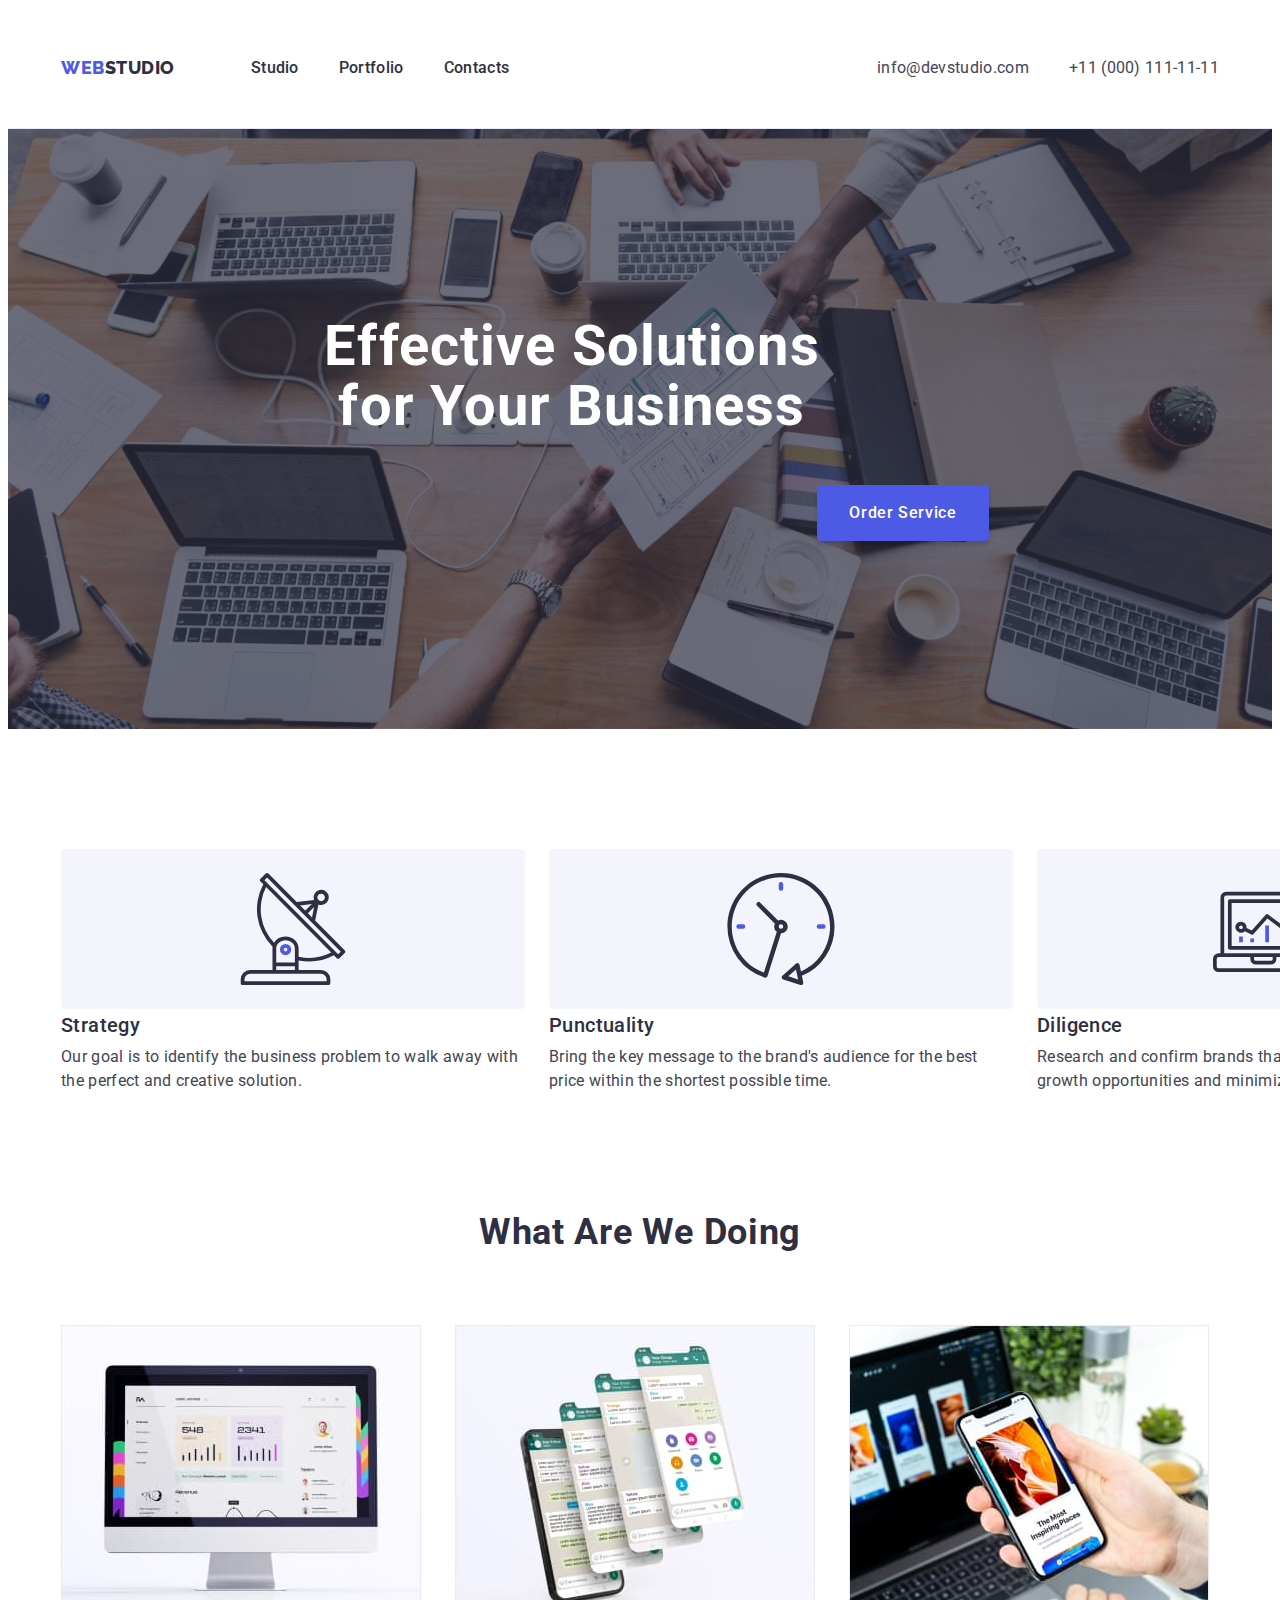
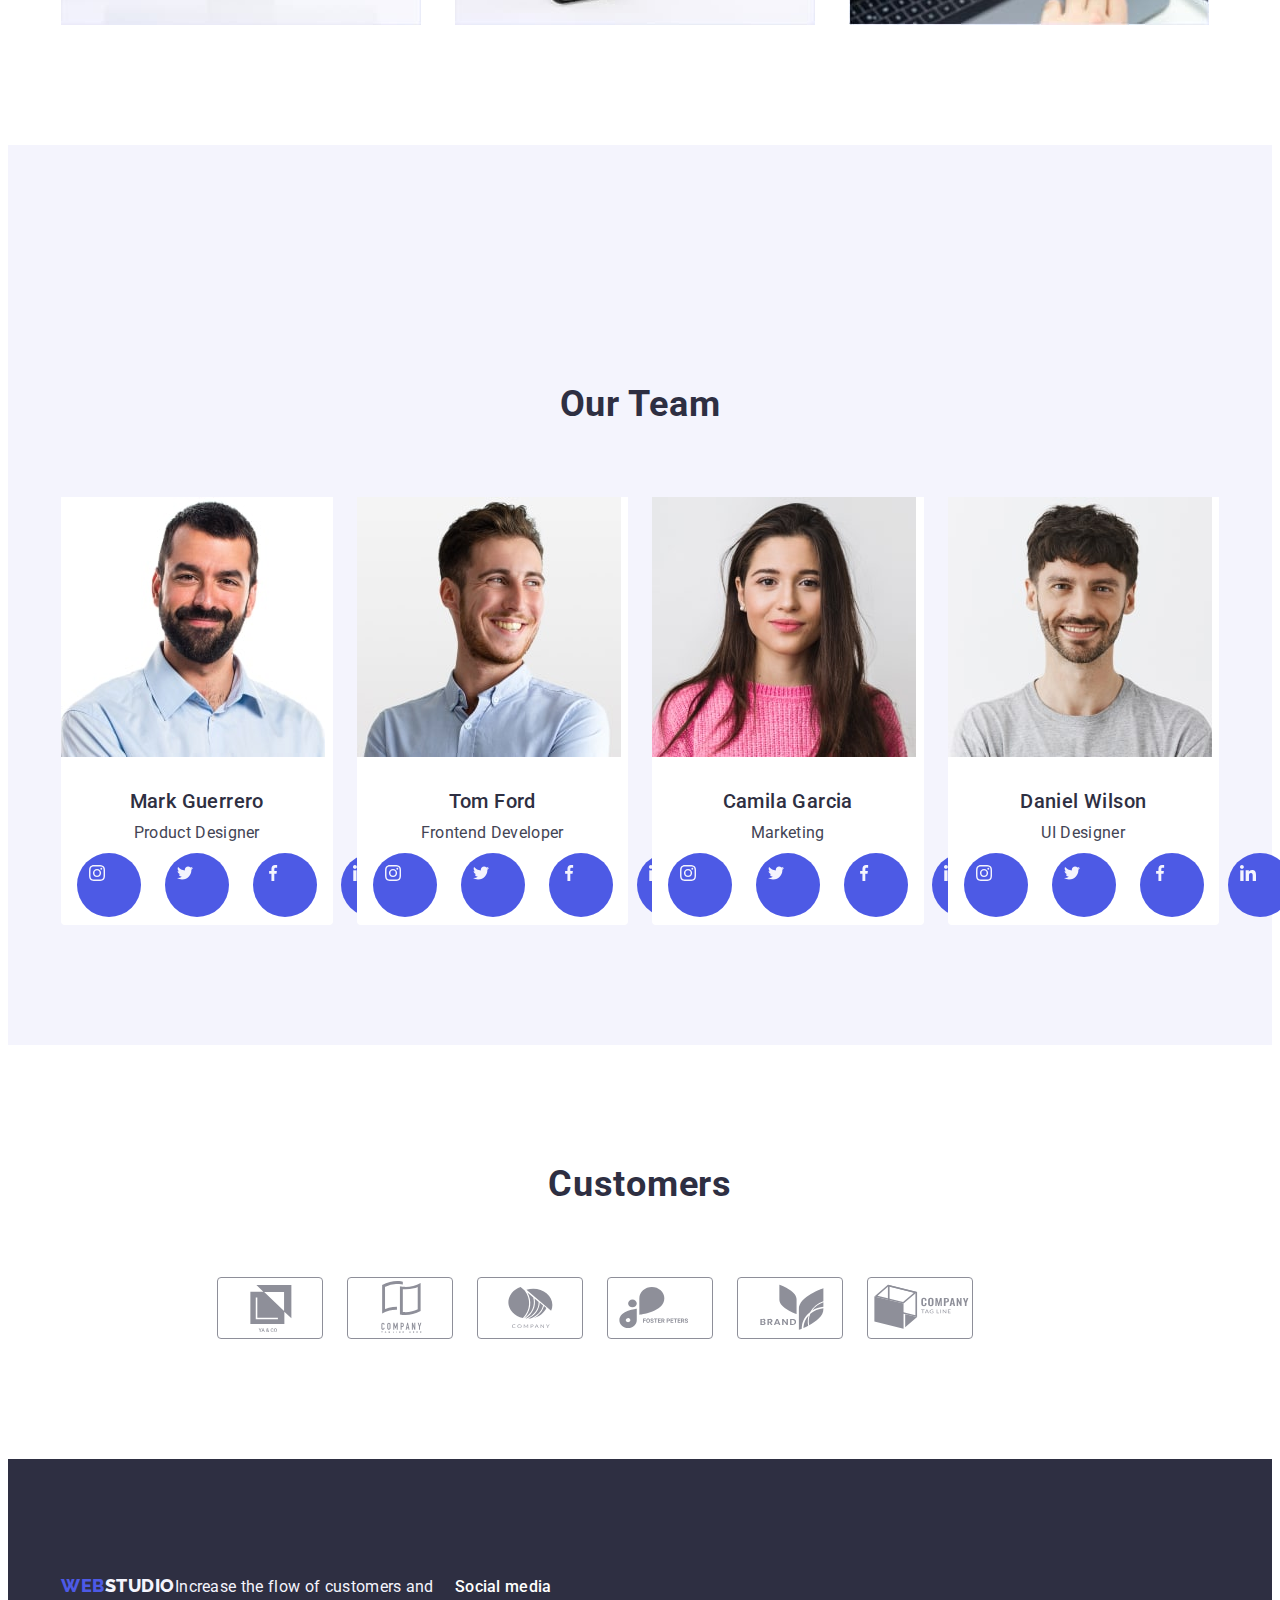
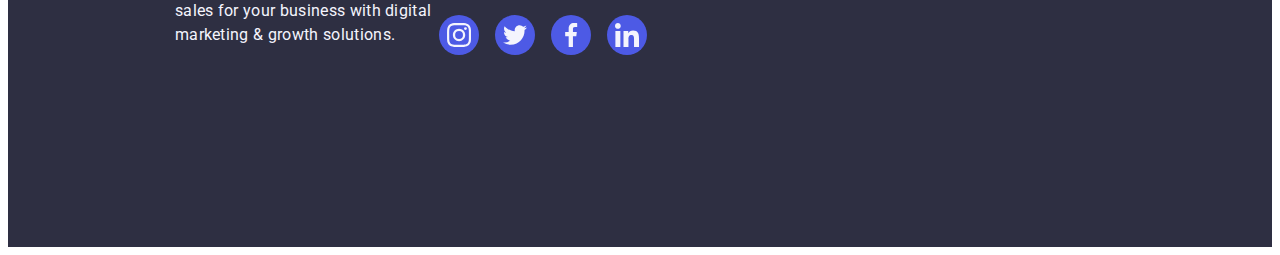
==== index.html @ 71f8f91d "hw4" ====
<!DOCTYPE html>
<html lang="en">
  <head>
    <meta charset="UTF-8" />
    <meta http-equiv="X-UA-Compatible" content="IE=edge" />
    <meta name="viewport" content="width=device-width, initial-scale=1.0" />
    <link rel="preconnect" href="https://fonts.googleapis.com" />
    <link rel="preconnect" href="https://fonts.gstatic.com" crossorigin />
    <link
      href="https://fonts.googleapis.com/css2?family=Raleway:wght@800&family=Roboto:wght@400;500;700;900&display=swap"
      rel="stylesheet"
    />
    <title>WebStudio</title>
    <link
      rel="stylesheet"
      href="https://cdnjs.cloudflare.com/ajax/libs/modern-normalize/2.0.0/modern-normalize.min.css"
      integrity="sha512-4xo8blKMVCiXpTaLzQSLSw3KFOVPWhm/TRtuPVc4WG6kUgjH6J03IBuG7JZPkcWMxJ5huwaBpOpnwYElP/m6wg=="
      crossorigin="anonymous"
      referrerpolicy="no-referrer"
    />
    <link rel="stylesheet" href="./css/styles.css" />
  </head>

  <body>
    <header class="header">
      <div class="container header-container">
        <nav class="header-navigation">
          <a class="header-logo span link" href="./index.html"
            >Web<span>Studio</span>
          </a>
          <ul class="header-menu list">
            <li class="header-menu-item">
              <a class="header-menu link" href="./index.html">Studio</a>
            </li>
            <li class="header-menu-item">
              <a class="header-menu link" href="./portfolio.html">Portfolio</a>
            </li>
            <li class="header-menu-item">
              <a class="header-menu link" href="">Contacts</a>
            </li>
          </ul>
        </nav>
        <address class="address">
          <ul class="address-menu list">
            <li class="address-item">
              <a class="address-link link" href="mailto:info@devstudio.com"
                >info@devstudio.com</a
              >
            </li>
            <li class="address-item">
              <a class="address-link link" href="tel:+110001111111">
                +11 (000) 111-11-11</a
              >
            </li>
          </ul>
        </address>
      </div>
    </header>

    <main>
      <section class="hero">
        <div class="container hero-container">
          <h1 class="hero-title">Effective Solutions for Your Business</h1>
          <button class="hero-button" type="button">Order Service</button>
        </div>
      </section>

      <!--About us-->

      <section class="features">
        <div class="container">
          <h2 class="visually-hidden">About us</h2>
          <ul class="features-menu list">
            <li class="features-item">
              <div>
                <svg class="features-icon" width="64" height="64">
                  <use href="./images/icons-svg.svg#icon-antenna-1"></use>
                </svg>
              </div>
              <h3 class="features-subtitle">Strategy</h3>
              <p class="features-item-text">
                Our goal is to identify the business problem to walk away with
                the perfect and creative solution.
              </p>
            </li>
            <li class="features-item">
              <div>
                <svg class="features-icon" width="64" height="64">
                  <use href="./images/icons-svg.svg#icon-clock-1"></use>
                </svg>
              </div>
              <h3 class="features-subtitle">Punctuality</h3>
              <p class="features-item-text">
                Bring the key message to the brand's audience for the best price
                within the shortest possible time.
              </p>
            </li>
            <li class="features-item">
              <div>
                <svg class="features-icon" width="64" height="64">
                  <use href="./images/icons-svg.svg#icon-diagram-1"></use>
                </svg>
              </div>
              <h3 class="features-subtitle">Diligence</h3>
              <p class="features-item-text">
                Research and confirm brands that present the strongest digital
                growth opportunities and minimize risk.
              </p>
            </li>
            <li class="features-item">
              <div>
                <svg class="features-icon" width="64" height="64">
                  <use href="./images/icons-svg.svg#icon-astronaut-1"></use>
                </svg>
              </div>
              <h3 class="features-subtitle">Technologies</h3>
              <p class="features-item-text">
                Design practice focused on digital experiences. We bring forth a
                deep passion for problem-solving.
              </p>
            </li>
          </ul>
        </div>
      </section>

      <!--What are we doing-->

      <section class="work">
        <div class="container">
          <h2 class="work-subtitle">What are we doing</h2>

          <ul class="work-menu list">
            <li class="work-item">
              <img
                src="./images/box1.jpg"
                alt="display"
                width="360"
                height="300"
              />
            </li>
            <li class="work-item">
              <img
                src="./images/img2.jpg"
                alt="phonescreen"
                width="360"
                height="300"
              />
            </li>
            <li class="work-item">
              <img
                src="./images/img3.jpg"
                alt="display-and-phonescreen"
                width="360"
                height="300"
              />
            </li>
          </ul>
        </div>
      </section>

      <!--Our team-->

      <section class="team">
        <div class="container">
          <h2 class="team-subtitle">Our Team</h2>
          <ul class="team-menu list">
            <li class="team-item">
              <img
                src="./images/img-min.jpg"
                alt="Mark Guerrero"
                width="264"
                height="260"
              />
              <div class="name-position">
                <h3 class="team-member">Mark Guerrero</h3>
                <p class="team-member-position">Product Designer</p>
                <div class="team-icon">
                  <ul class="member-icon-list list">
                    <li class="member-icon-item">
                      <a
                        class="member-icon-link"
                        href=""
                        target="_blank"
                        rel="no-referrer noopener"
                      >
                        <svg class="member-icon" width="16" height="16">
                          <use
                            href="./images/icons-svg.svg#icon-instagram-2"
                          ></use>
                        </svg>
                      </a>
                    </li>
                    <li class="member-icon-item">
                      <a
                        class="member-icon-link"
                        href=""
                        target="_blank"
                        rel="no-referrer noopener"
                      >
                        <svg class="member-icon" width="16" height="16">
                          <use
                            href="./images/icons-svg.svg#icon-twitter-1"
                          ></use>
                        </svg>
                      </a>
                    </li>
                    <li class="member-icon-item">
                      <a
                        class="member-icon-link"
                        href=""
                        target="_blank"
                        rel="no-referrer noopener"
                      >
                        <svg class="member-icon" width="16" height="16">
                          <use
                            href="./images/icons-svg.svg#icon-facebook-1"
                          ></use>
                        </svg>
                      </a>
                    </li>
                    <li class="member-icon-item">
                      <a
                        class="member-icon-link"
                        href=""
                        target="_blank"
                        rel="no-referrer noopener"
                      >
                        <svg class="member-icon" width="16" height="16">
                          <use
                            href="./images/icons-svg.svg#icon-linkedin-1"
                          ></use>
                        </svg>
                      </a>
                    </li>
                  </ul>
                </div>
              </div>
            </li>
            <li class="team-item">
              <img
                src="./images/img4-min.jpg"
                alt="Tom Ford"
                width="264"
                height="260"
              />
              <div class="name-position">
                <h3 class="team-member">Tom Ford</h3>
                <p class="team-member-position">Frontend Developer</p>
                <div class="team-icon">
                  <ul class="member-icon-list list">
                    <li class="member-icon-item">
                      <a
                        class="member-icon-link"
                        href=""
                        target="_blank"
                        rel="no-referrer noopener"
                      >
                        <svg class="member-icon" width="16" height="16">
                          <use
                            href="./images/icons-svg.svg#icon-instagram-2"
                          ></use>
                        </svg>
                      </a>
                    </li>
                    <li class="member-icon-item">
                      <a
                        class="member-icon-link"
                        href=""
                        target="_blank"
                        rel="no-referrer noopener"
                      >
                        <svg class="member-icon" width="16" height="16">
                          <use
                            href="./images/icons-svg.svg#icon-twitter-1"
                          ></use>
                        </svg>
                      </a>
                    </li>
                    <li class="member-icon-item">
                      <a
                        class="member-icon-link"
                        href=""
                        target="_blank"
                        rel="no-referrer noopener"
                      >
                        <svg class="member-icon" width="16" height="16">
                          <use
                            href="./images/icons-svg.svg#icon-facebook-1"
                          ></use>
                        </svg>
                      </a>
                    </li>
                    <li class="member-icon-item">
                      <a
                        class="member-icon-link"
                        href=""
                        target="_blank"
                        rel="no-referrer noopener"
                      >
                        <svg class="member-icon" width="16" height="16">
                          <use
                            href="./images/icons-svg.svg#icon-linkedin-1"
                          ></use>
                        </svg>
                      </a>
                    </li>
                  </ul>
                </div>
              </div>
            </li>
            <li class="team-item">
              <img
                src="./images/img5-min.jpg"
                alt="Camila Garcia"
                width="264"
                height="260"
              />
              <div class="name-position">
                <h3 class="team-member">Camila Garcia</h3>
                <p class="team-member-position">Marketing</p>
                <div class="team-icon">
                  <ul class="member-icon-list list">
                    <li class="member-icon-item">
                      <a
                        class="member-icon-link"
                        href=""
                        target="_blank"
                        rel="no-referrer noopener"
                      >
                        <svg class="member-icon" width="16" height="16">
                          <use
                            href="./images/icons-svg.svg#icon-instagram-2"
                          ></use>
                        </svg>
                      </a>
                    </li>
                    <li class="member-icon-item">
                      <a
                        class="member-icon-link"
                        href=""
                        target="_blank"
                        rel="no-referrer noopener"
                      >
                        <svg class="member-icon" width="16" height="16">
                          <use
                            href="./images/icons-svg.svg#icon-twitter-1"
                          ></use>
                        </svg>
                      </a>
                    </li>
                    <li class="member-icon-item">
                      <a
                        class="member-icon-link"
                        href=""
                        target="_blank"
                        rel="no-referrer noopener"
                      >
                        <svg class="member-icon" width="16" height="16">
                          <use
                            href="./images/icons-svg.svg#icon-facebook-1"
                          ></use>
                        </svg>
                      </a>
                    </li>
                    <li class="member-icon-item">
                      <a
                        class="member-icon-link"
                        href=""
                        target="_blank"
                        rel="no-referrer noopener"
                      >
                        <svg class="member-icon" width="16" height="16">
                          <use
                            href="./images/icons-svg.svg#icon-linkedin-1"
                          ></use>
                        </svg>
                      </a>
                    </li>
                  </ul>
                </div>
              </div>
            </li>
            <li class="team-item">
              <img
                src="./images/img6-min.jpg"
                alt="Daniel Wilson"
                width="264"
                height="260"
              />
              <div class="name-position">
                <h3 class="team-member">Daniel Wilson</h3>
                <p class="team-member-position">UI Designer</p>
                <div class="team-icon">
                  <ul class="member-icon-list list">
                    <li class="member-icon-item">
                      <a
                        class="member-icon-link"
                        href=""
                        target="_blank"
                        rel="no-referrer noopener"
                      >
                        <svg class="member-icon" width="16" height="16">
                          <use
                            href="./images/icons-svg.svg#icon-instagram-2"
                          ></use>
                        </svg>
                      </a>
                    </li>
                    <li class="member-icon-item">
                      <a
                        class="member-icon-link"
                        href=""
                        target="_blank"
                        rel="no-referrer noopener"
                      >
                        <svg class="member-icon" width="16" height="16">
                          <use
                            href="./images/icons-svg.svg#icon-twitter-1"
                          ></use>
                        </svg>
                      </a>
                    </li>
                    <li class="member-icon-item">
                      <a
                        class="member-icon-link"
                        href=""
                        target="_blank"
                        rel="no-referrer noopener"
                      >
                        <svg class="member-icon" width="16" height="16">
                          <use
                            href="./images/icons-svg.svg#icon-facebook-1"
                          ></use>
                        </svg>
                      </a>
                    </li>
                    <li class="member-icon-item">
                      <a
                        class="member-icon-link"
                        href=""
                        target="_blank"
                        rel="no-referrer noopener"
                      >
                        <svg class="member-icon" width="16" height="16">
                          <use
                            href="./images/icons-svg.svg#icon-linkedin-1"
                          ></use>
                        </svg>
                      </a>
                    </li>
                  </ul>
                </div>
              </div>
            </li>
          </ul>
        </div>
      </section>
      <section class="customers">
        <div class="container">
          <h2 class="customers-title">Customers</h2>
          <ul class="customers-list list">
            <li class="customers-item">
              <svg class="customers-icon" width="104" height="56">
                <use href="./images/icons-svg.svg#icon-Logo"></use>
              </svg>
            </li>
            <li class="customers-item">
              <svg class="customers-icon" width="104" height="56">
                <use href="./images/icons-svg.svg#icon-Logo-company"></use>
              </svg>
            </li>
            <li class="customers-item">
              <svg class="customers-icon" width="104" height="56">
                <use href="./images/icons-svg.svg#icon-Logo-company3"></use>
              </svg>
            </li>
            <li class="customers-item">
              <svg class="customers-icon" width="104" height="56">
                <use href="./images/icons-svg.svg#icon-Logo-company4"></use>
              </svg>
            </li>
            <li class="customers-item">
              <svg class="customers-icon" width="104" height="56">
                <use href="./images/icons-svg.svg#icon-Logo-company5"></use>
              </svg>
            </li>
            <li class="customers-item">
              <svg class="customers-icon" width="104" height="56">
                <use href="./images/icons-svg.svg#icon-Logo-company6"></use>
              </svg>
            </li>
          </ul>
        </div>
      </section>
    </main>

    <!--Footer-->

    <footer class="footer">
      <div class="container footer-container">
        <a class="footer-logo span link" href="./index.html"
          >Web<span class="span">Studio</span></a
        >
        <p class="footer-text">
          Increase the flow of customers and sales for your business with
          digital marketing & growth solutions.
        </p>
        <div class="footer-social">
          <p class="social-text">Social media</p>
          <ul class="footer-social-list list">
            <li class="footer-social-item">
              <a
                class="footer-social-link"
                href=""
                target="_blank"
                rel="no-referrer noopener"
              >
                <svg class="footer-soc-icon" width="24" height="24">
                  <use href="./images/icons-svg.svg#icon-instagram-2"></use>
                </svg>
              </a>
            </li>
            <li class="footer-social-item">
              <a
                class="footer-social-link"
                href=""
                target="_blank"
                rel="no-referrer noopener"
              >
                <svg class="footer-soc-icon" width="24" height="24">
                  <use href="./images/icons-svg.svg#icon-twitter-1"></use>
                </svg>
              </a>
            </li>
            <li class="footer-social-item">
              <a
                class="footer-social-link"
                href=""
                target="_blank"
                rel="no-referrer noopener"
              >
                <svg class="footer-soc-icon" width="24" height="24">
                  <use href="./images/icons-svg.svg#icon-facebook-1"></use>
                </svg>
              </a>
            </li>
            <li class="footer-social-item">
              <a
                class="footer-social-link"
                href=""
                target="_blank"
                rel="no-referrer noopener"
              >
                <svg class="footer-soc-icon" width="24" height="24">
                  <use href="./images/icons-svg.svg#icon-linkedin-1"></use>
                </svg>
              </a>
            </li>
          </ul>
        </div>
      </div>
    </footer>
  </body>
</html>
---- css/styles.css ----
:root{
    --title-color: #2E2F42;
    --main-color: #FFFFFF;
    --logo-color:   #4d5ae5;
    --text-color: #434455;
}

body{
    font-family: 'Roboto', sans-serif;
    color: #434455;
    background-color: #FFFFFF;
}

p, h1,h2,h3,h4,h5,h6{
    margin-top: 0;
    margin-bottom: 0;
}

ul{
     margin-top: 0;
    margin-bottom: 0;
    padding-left: 0;
}

img{
    display: block;
    max-width: 100% ;
    height: auto;
}

.list{
    list-style-type: none;
   
}

.link{
    text-decoration: none;
    
}

.visually-hidden {
    position: absolute;
    width: 1px;
    height: 1px;
    margin: -1px;
    border: 0;
    padding: 0;
    white-space: nowrap;
    clip-path: inset(100%);
    clip: rect(0 0 0 0);
    overflow: hidden;
}

.container{
    width: 100%;
    max-width: 1158px;
    padding-left: 15px;
    padding-right: 15px;
    margin: 0 auto;
}

/*------HEADER-------*/

.header{
    
    border-bottom: 1px solid #e7e9fc;
    
}



.header-navigation{
    display: flex;
    align-items: center;
    
   
}

.header-logo {

    font-family: 'Raleway', sans-serif;
    font-weight: 800;
    font-size: 18px;
    line-height: 1.17;
    letter-spacing: 0.03em;
    color: var(--logo-color);
    text-transform: uppercase;
    margin-right: 76px;

    
}

.header-logo span {
     
    color: #2E2F42;
}

.header-container{
    display: flex;
    align-items: center;
    justify-content: space-between;
  
}
    

.header-menu{
    display: flex;
    font-weight: 500;
    font-size: 16px;
    line-height: 1.5;
    letter-spacing: 0.02em;
    color: #2E2F42;
    text-decoration: none;
    padding-top: 24px;
    padding-bottom: 24px;
    gap:40px;
    transition: color 250ms cubic-bezier(0.4, 0, 0.2, 1);
    
    
    
}

.header-menu:hover,
.header-menu:focus{
    color: #404BBF;
}

.address{
    font-style: normal;
    display: flex;
    flex-shrink: 0;
   
    
}

.address-menu {
   display: flex;
   gap:40px;
  transition: color 250ms cubic-bezier(0.4, 0, 0.2, 1);
   
 
}

.address-link{
  
    font-size: 16px;
    line-height: 1.5;
    letter-spacing: 0.02em;
    color: #434455;
}
    

.address-link:hover,
.address-link:focus{

    color: #404BBF
}

/**------HERO------*/

.hero{
   
    padding:188px 0px;
    background-image: linear-gradient(to bottom, rgba(46, 47, 66, 0.7)100%,
    rgba(46, 47, 66, 0.7)100%),
    url(../images/people-office\ 1.jpg);
    background-repeat: no-repeat;
    background-position: center;
    background-size: cover;
    background-color: #2E2F42;

    
}

.hero-container{
    display: flex;
    flex-direction: column;
    padding: 0 316px;
    
    
}
    
.hero-title{
    font-weight: 700;
    font-size: 56px;
    line-height: 1.07;
    letter-spacing: 0.02em;
    color: #FFFFFF;
    text-align: center;
    max-width: 496px;
    padding-bottom: 48px;
}


.hero-button{
    
    font-family: inherit;
    font-weight: 500;
    font-size: 16px;
    line-height: 1.5;
    letter-spacing: 0.04em;
    color: #FFFFFF;
    background-color: #4D5AE5;
    cursor: pointer;
    min-width: 169px;
    height: 56px;
    border-radius: 4px;
    border: none;
    box-shadow: 0px 4px 4px rgba(0, 0, 0, 0.15);
    padding: 16px 32px;
    margin: auto;
    transition: color 250ms cubic-bezier(0.4, 0, 0.2, 1);
}

.hero-button:hover,
.hero-button:focus{
    background-color: #404BBF;
}

/*?------About us------*/

.features{
    padding: 120px 0;
}

.features-menu{
    display:flex;
    gap: 24px;
}

.features-subtitle {
    font-weight: 500;
    font-size: 20px;
    line-height: 1.2;
    letter-spacing: 0.02em;
    color: #2E2F42;
    margin-bottom: 8px;
}

.features-item{
    width: calc(( 100% - ( 24px * 3 ) / 4 ));
    gap: 24px;
}

.features-item-text {
    
    font-size: 16px;
    line-height: 1.5;
    letter-spacing: 0.02em;
    color: #434455;
}

.features-icon{
    background: #F4F4FD;
    border-radius: 4px;
    width: 264px;
    height: 112px;
    padding: 24px 100px;
}

/*-------What are we doing---------*/


.work{
    padding-top: 0;
    padding-bottom: 120px;
}
.work-subtitle{
    font-weight: 700;
    font-size: 36px;
    line-height: 1.11;
    letter-spacing: 0.02em;
    text-transform: capitalize;
    text-align: center;
    color: var(--title-color);
    margin-bottom: 72px;
}
.work-menu{
    display: flex;
    gap: 24px;
    
}
.work-item{
    width: calc((100% - 48px / 3));
  
}

/*?-------Team-------*/

.team{

    background-color: #F4F4FD;
    padding: 120px 0;
  
}

.team-menu{

   display: flex;
    gap: 24px;
    border-radius: 0px 0px 4px 4px;
}

.team-item{

    background-color: #FFFFFF;
    width: calc((100% - 72px ) / 4 );
    gap: 24px;
    border-radius: 0px 0px 4px 4px;
    
}

.team-subtitle{

    font-weight: 700;
    font-size: 36px;
    line-height: 1.11;
    letter-spacing: 0.02em;
    text-transform: capitalize;
    text-align: center;
    color: var(--title-color);
    padding-top: 120px;
    margin-bottom: 72px;
     
}

.team-member{

    font-weight: 500;
    font-size: 20px;
    line-height: 1.2;
    letter-spacing: 0.02em;
    color: #2E2F42;
    text-align: center;
    margin-bottom: 8px;
    
}

.team-member-position{

    font-size: 16px;
    line-height: 1.5;
    letter-spacing: 0.02em;
    color: #434455;
    text-align: center;
   
}

.name-position{
    padding: 32px 16px;
}


.member-icon-list{
    display: flex;
    flex-direction: row;
    width: 232px;
    height: 40px;
    gap:24px;
    margin-top:8px;
    
}
.member-icon-link{
    display: flex;
   width: 40px;
    height: 40px;
    background-color: #4D5AE5;
    border-radius: 50%;
    gap:24px;
    padding:12px;
}

.member-icon-link:hover{
     fill: #404BBF;
}
   
.customers-title{
    font-weight: 700;
    font-size: 36px;
    line-height: 1.11;
    text-align: center;
    letter-spacing: 0.02em;
    text-transform: capitalize;
    color: var(--title-color);
    text-align: center;
    margin-top:120px;
    margin-bottom: 72px;
    
}
.customers-list{
    display: flex;
    width: calc(100% - (24px*5)/6);
    gap: 24px;
    padding: 0 156px;
    margin-bottom: 120px;
}

.customers-item{
    border: 1px solid #8E8F99;
    border-radius: 4px;
}


/*-------Footer-------*/

.footer {

    background-color: #2E2F42;
    padding: 100px 0;
}
.footer-container{
    display: flex;
    align-items: baseline; 
}
.footer-logo{
    
    display: inline-block;
    margin-bottom: 16px;
    font-family: 'Raleway', sans-serif;
    font-weight: 800;
    font-size: 18px;
    line-height: 1.17;
    letter-spacing: 0.03em;
    color: var(--logo-color);
    text-transform: uppercase;
       
}

.footer-logo span{
    color: #F4F4FD;
}

.footer-text{
    
    font-size: 16px;
    line-height: 1.5;
    letter-spacing: 0.02em;
    color: #F4F4FD;
    padding-bottom: 100px;
    width: 264px;
}


.social-text{
    
    font-weight: 500;
    font-size: 16px;
    line-height: 1.5;
    letter-spacing: 0.02em;
    color: #FFFFFF;
    padding: 16px;
  
}

.footer-social-list{
    display: flex;
    flex-direction: row;
    gap: 16px;
}

.footer-social-link{
    display: flex;
    width: 40px;
    height: 40px;
    background-color: #4D5AE5;
    border-radius: 50%;
    align-items: center;
   justify-content: center;
}



/*---------------PORTFOLIO---------------*/

.projects{
    padding-top: 96px;
    padding-bottom: 120px;
}

.button-container {
    list-style-type: none;
    display: flex;
    gap: 24px;
    justify-content: center;
    margin-bottom: 72px;

}


.button-item{
    font-family: 'Roboto',sans-serif;
    font-weight: 500;
    font-size: 16px;
    line-height: 1.5;
    letter-spacing: 0.04em;
    color: #4D5AE5;
    background: #F4F4FD;
    cursor: pointer;
    border-radius: 4px;
    border: 1px solid #E7E9FC;
    padding: 12px 24px;
}

.button-item:hover,
.button-item:focus{
    color: #FFFFFF;
    background-color: #404BBF;
    border: 1px solid transparent;
}

.cards{
    display: flex;
    flex-wrap: wrap;
    align-content: center;
    gap: 48px 24px;
    
        
}
.cards-content{
    padding: 32px 16px;
    border: 1px solid #e7e9fc;
    border-top: none;
    
}


.cards-title{
    padding-top: 32px; 
    padding-left: 16px;
    margin-bottom: 8px;
    font-weight: 500;
    font-size: 20px;
    line-height: 1.2;
    letter-spacing: 0.02em;
    color: var(--title-color)
    
       
}

.cards-text{
    font-size: 16px;
    line-height: 1.5;
    letter-spacing: 0.02em;
    color: var(--text-color);
    padding-left: 16px;
    padding-bottom: 32px;
    
}

.cards-item{
    text-decoration: none;
    width: calc(100% - (24px * 2) / 3)
    
}
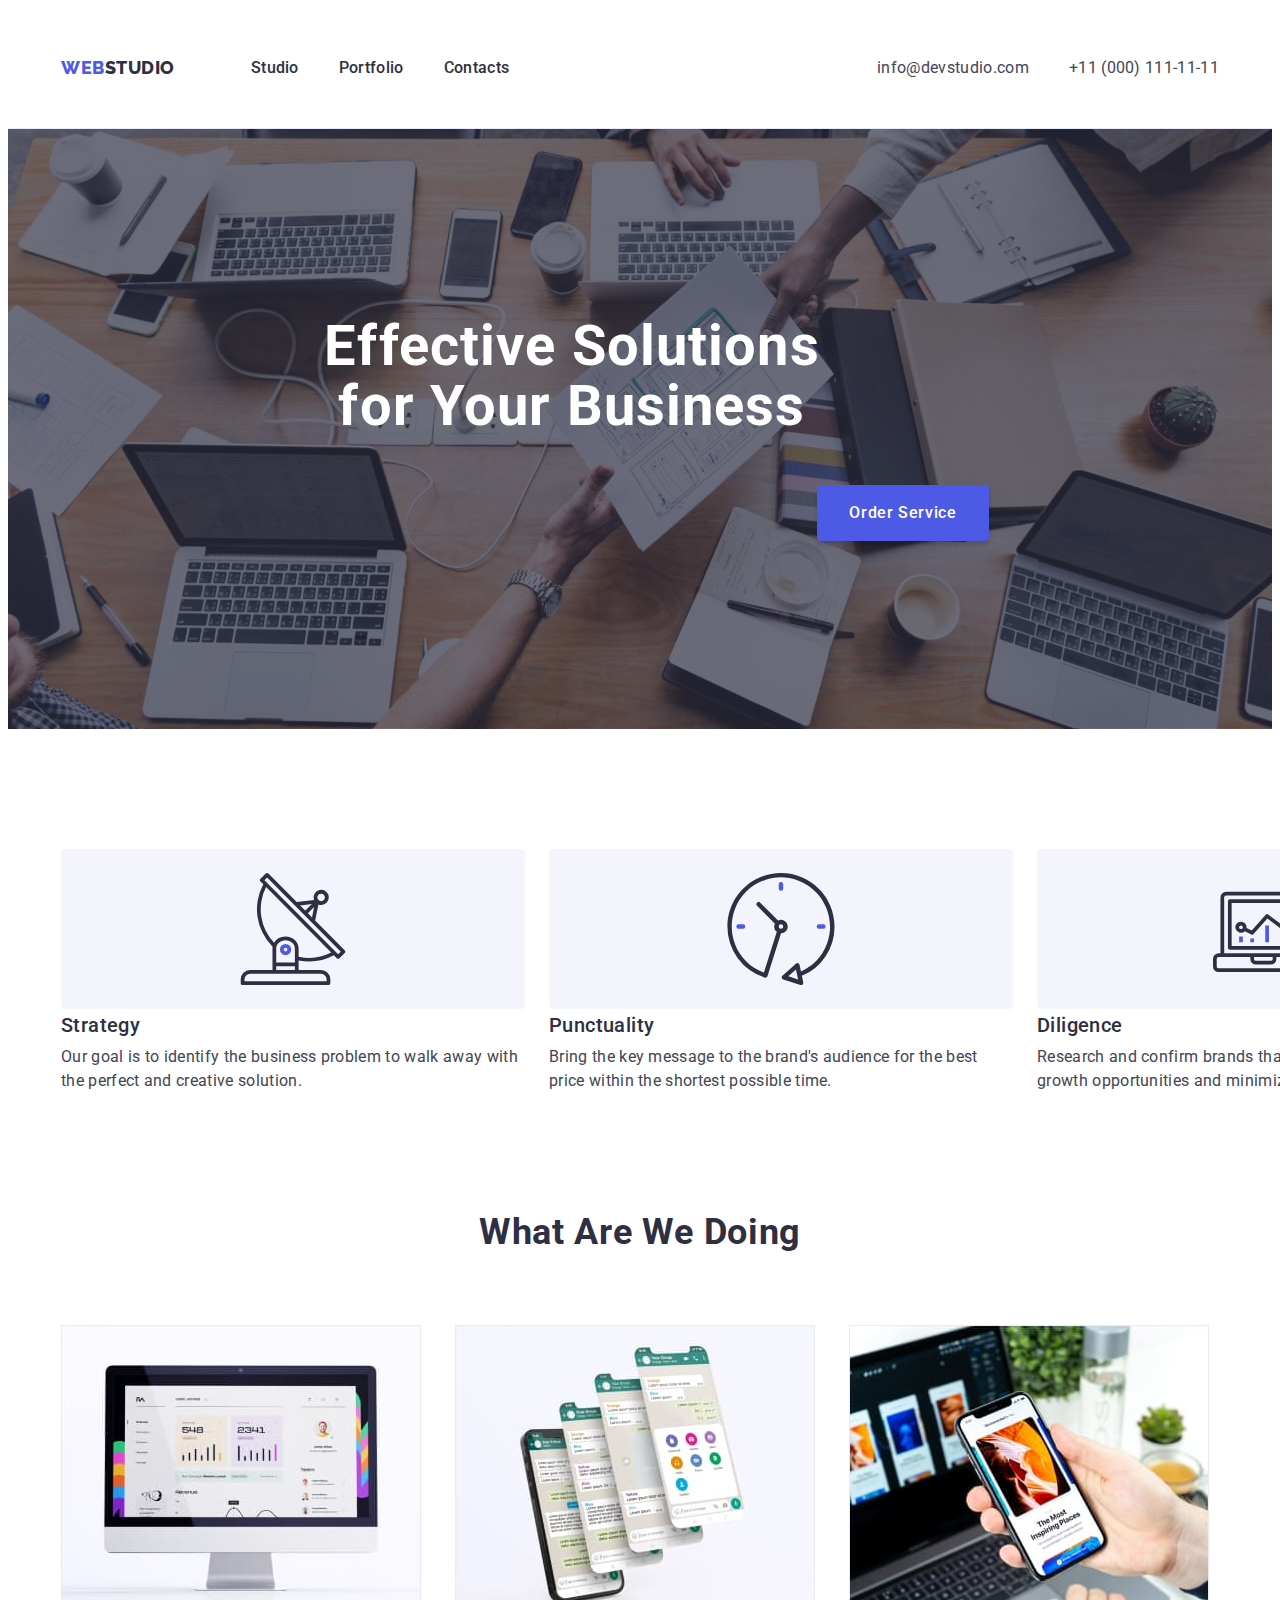
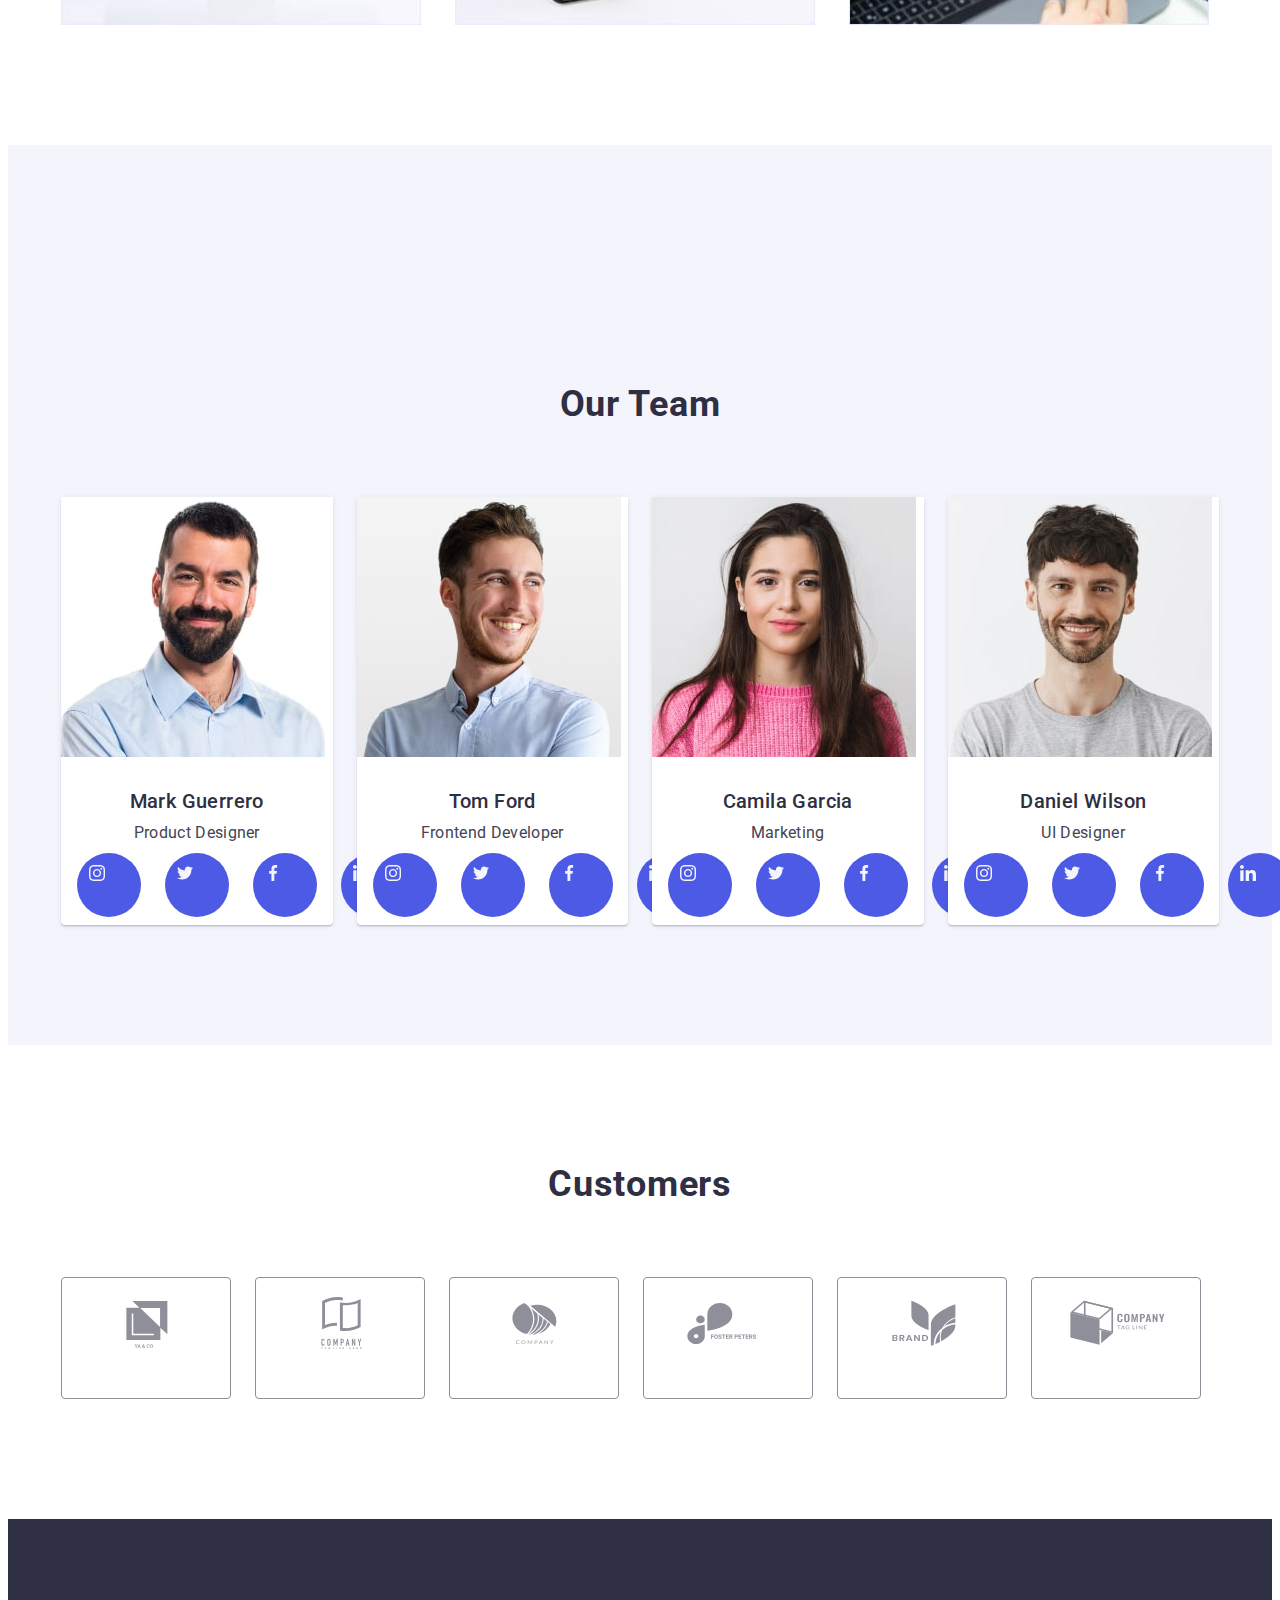
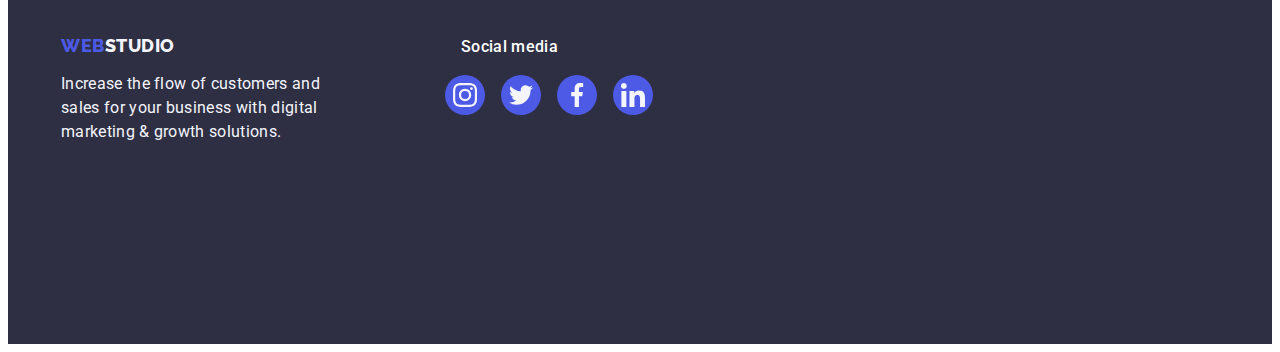
==== commit 064dffcb: "hw4" ====
--- a/index.html
+++ b/index.html
@@ -460,9 +460,16 @@
           <h2 class="customers-title">Customers</h2>
           <ul class="customers-list list">
             <li class="customers-item">
-              <svg class="customers-icon" width="104" height="56">
-                <use href="./images/icons-svg.svg#icon-Logo"></use>
-              </svg>
+              <a
+                class="customers-link"
+                href=""
+                target="_blank"
+                rel="no-referrer noopener"
+              >
+                <svg class="customers-icon" width="104" height="56">
+                  <use href="./images/icons-svg.svg#icon-Logo"></use>
+                </svg>
+              </a>
             </li>
             <li class="customers-item">
               <svg class="customers-icon" width="104" height="56">
@@ -498,13 +505,15 @@
 
     <footer class="footer">
       <div class="container footer-container">
-        <a class="footer-logo span link" href="./index.html"
-          >Web<span class="span">Studio</span></a
-        >
-        <p class="footer-text">
-          Increase the flow of customers and sales for your business with
-          digital marketing & growth solutions.
-        </p>
+        <div class="footer-logo-text">
+          <a class="footer-logo span link" href="./index.html"
+            >Web<span class="span">Studio</span></a
+          >
+          <p class="footer-text">
+            Increase the flow of customers and sales for your business with
+            digital marketing & growth solutions.
+          </p>
+        </div>
         <div class="footer-social">
           <p class="social-text">Social media</p>
           <ul class="footer-social-list list">
--- a/css/styles.css
+++ b/css/styles.css
@@ -307,6 +307,7 @@
     width: calc((100% - 72px ) / 4 );
     gap: 24px;
     border-radius: 0px 0px 4px 4px;
+    box-shadow: 0px 1px 6px rgba(46, 47, 66, 0.08), 0px 1px 1px rgba(46, 47, 66, 0.16), 0px 2px 1px rgba(46, 47, 66, 0.08);
     
 }
 
@@ -370,8 +371,9 @@
     padding:12px;
 }
 
-.member-icon-link:hover{
-     fill: #404BBF;
+.member-icon-link:hover,
+.member-icon-link:focus{
+     color: #404BBF;
 }
    
 .customers-title{
@@ -391,13 +393,17 @@
     display: flex;
     width: calc(100% - (24px*5)/6);
     gap: 24px;
-    padding: 0 156px;
-    margin-bottom: 120px;
+    padding-bottom: 120px;
+    
 }
 
 .customers-item{
     border: 1px solid #8E8F99;
     border-radius: 4px;
+    width: calc(100% - (24px * 5) / 6);
+    height: 88px;
+    padding: 16px 32px;
+ 
 }
 
 
@@ -430,6 +436,9 @@
     color: #F4F4FD;
 }
 
+.footer-logo-text{
+    margin-right: 120px;
+}
 .footer-text{
     
     font-size: 16px;
@@ -465,7 +474,14 @@
     background-color: #4D5AE5;
     border-radius: 50%;
     align-items: center;
-   justify-content: center;
+    justify-content: center;
+    transition: color 250ms cubic-bezier(0.4, 0, 0.2, 1);
+
+}
+
+.footer-social-link:hover,
+.footer-social-link:focus{
+   background-color:#31ddaa;
 }
 
 
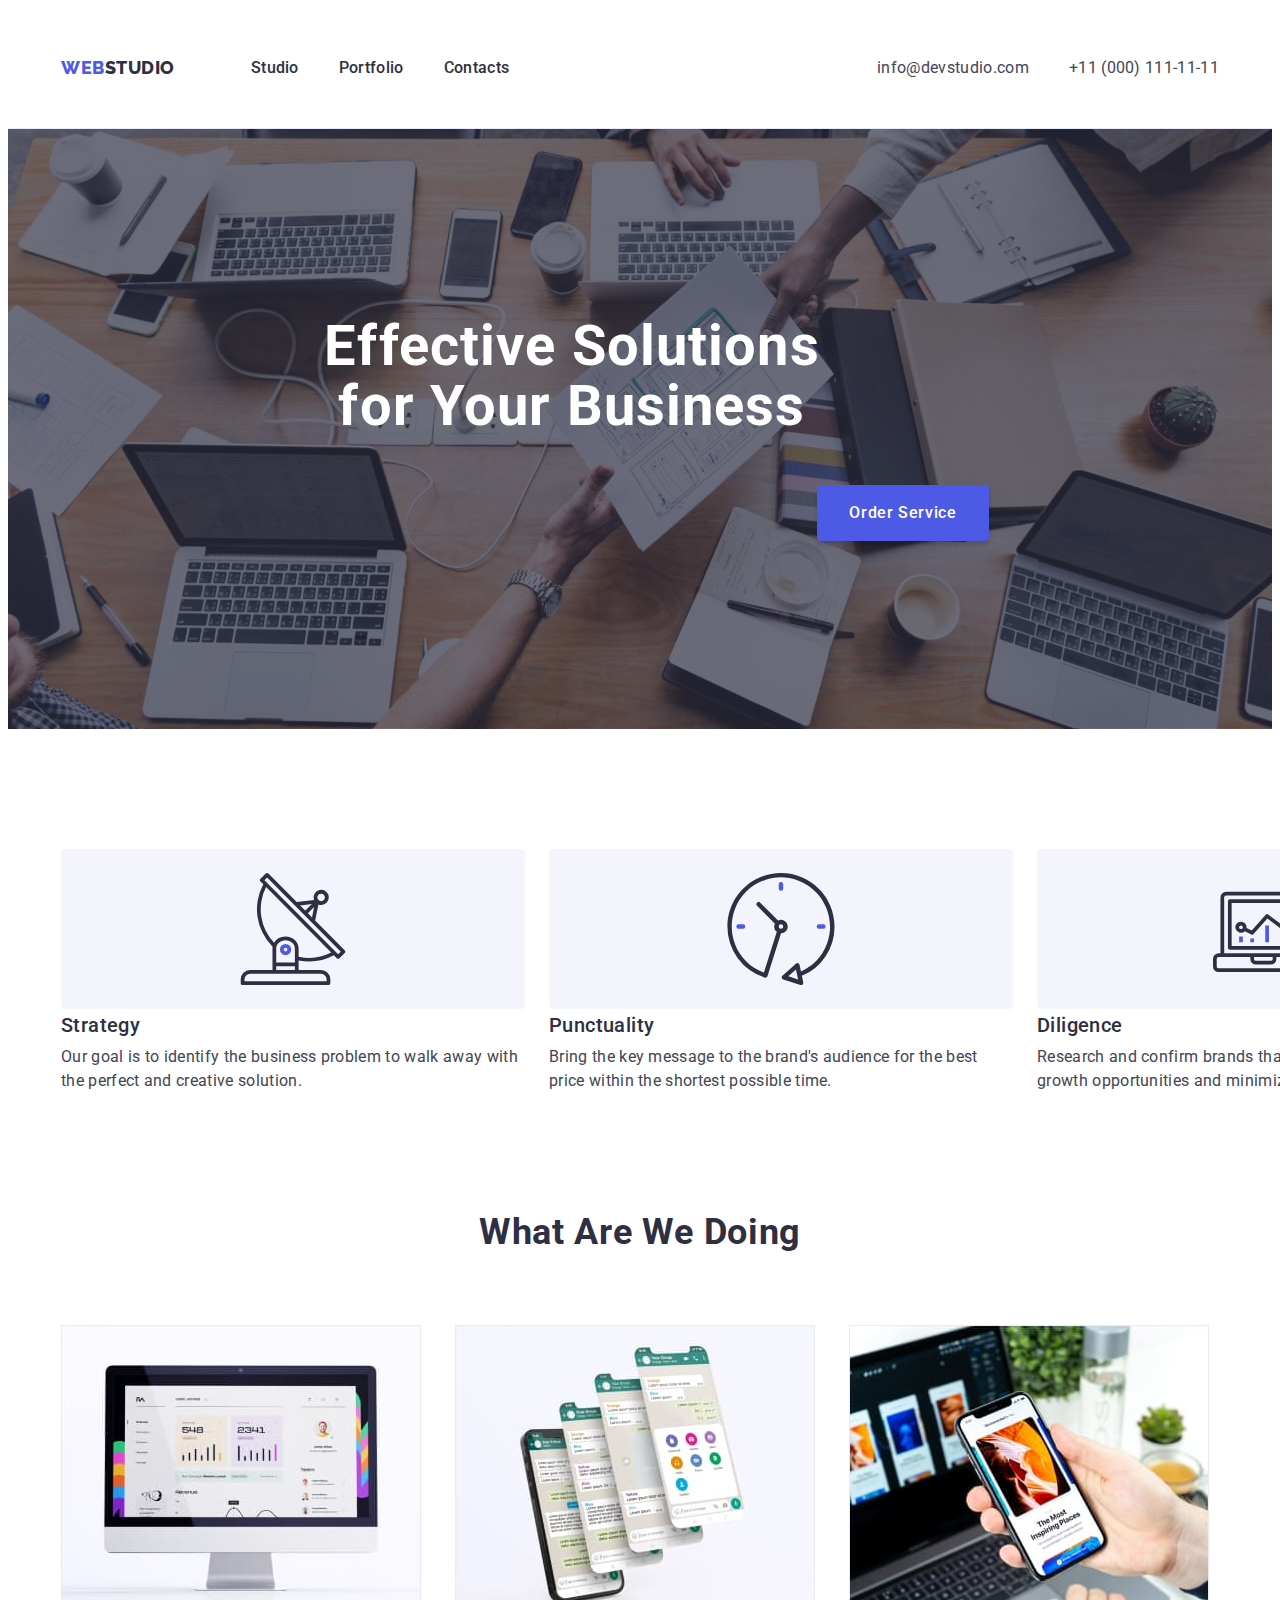
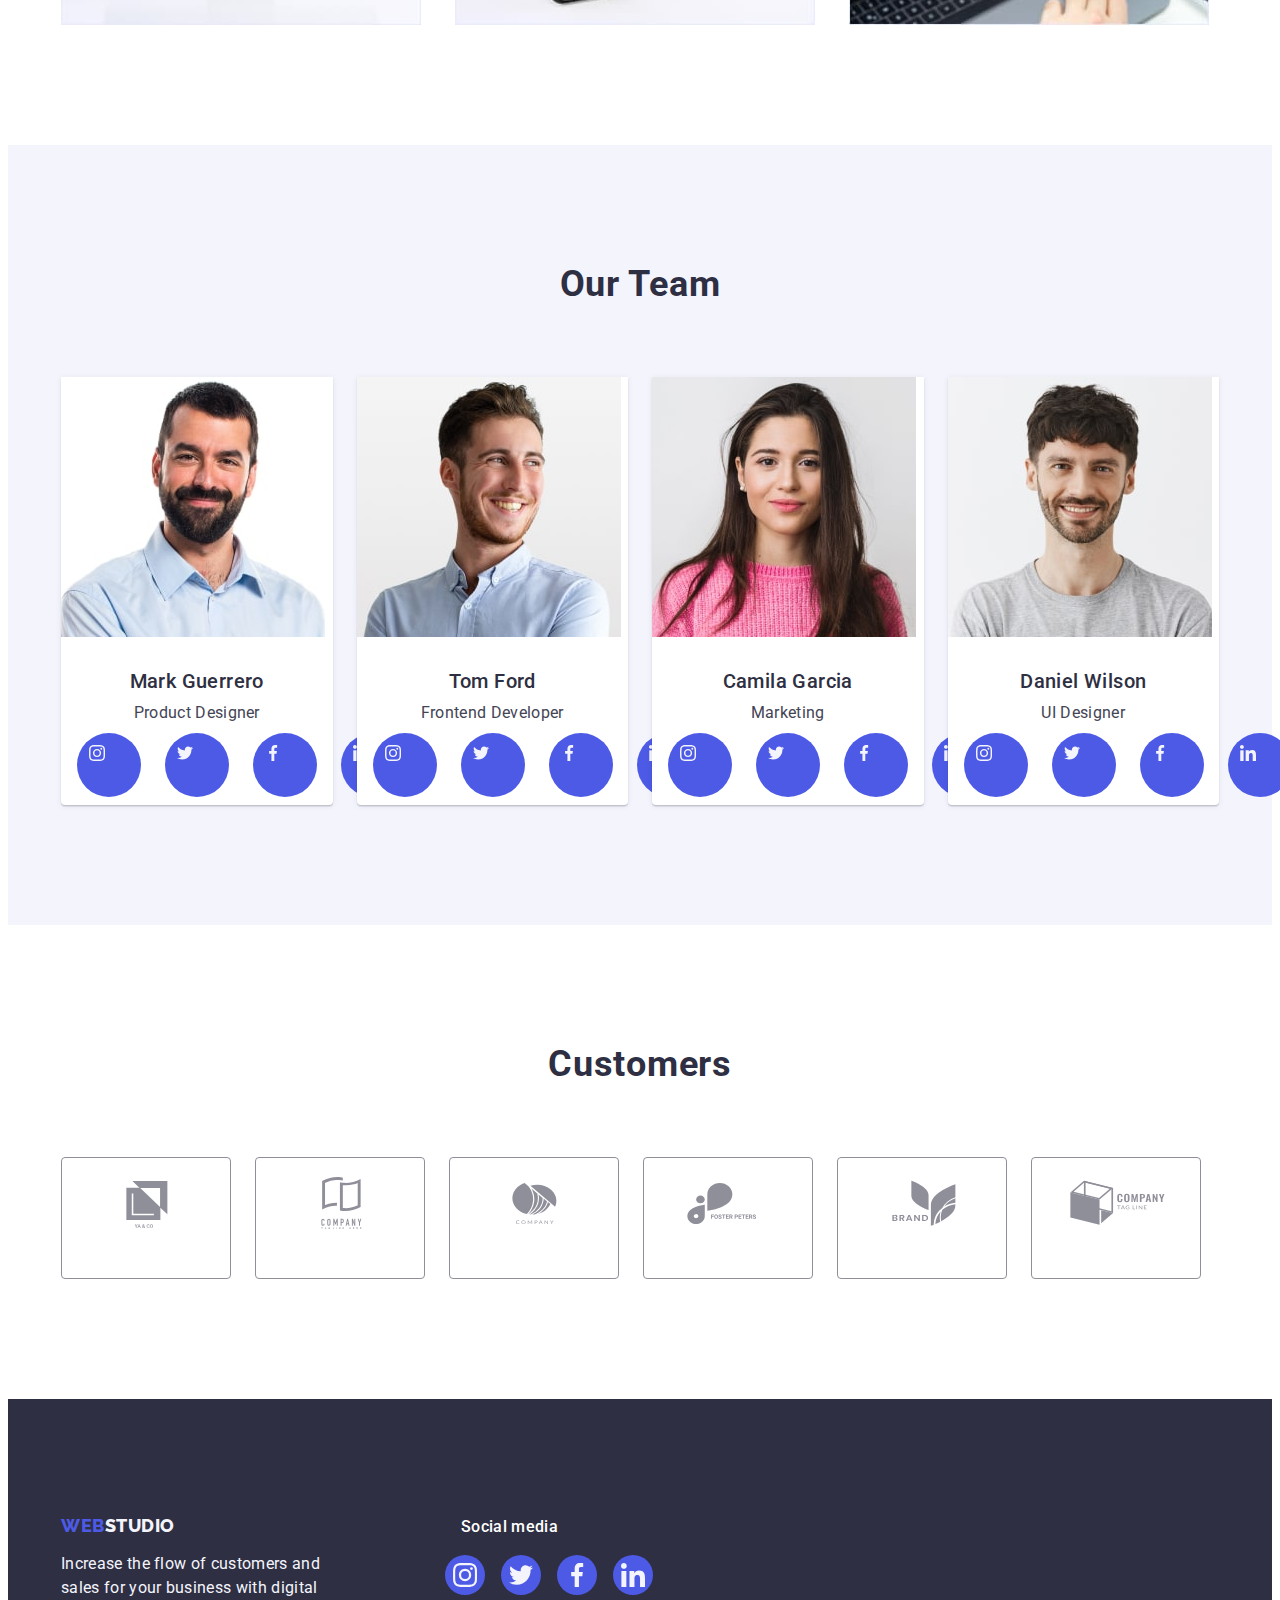
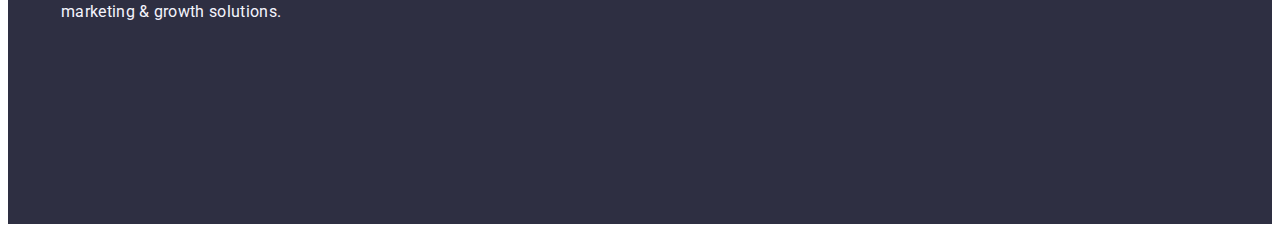
==== commit 2d89c22b: "hw4" ====
--- a/index.html
+++ b/index.html
@@ -61,7 +61,9 @@
       <section class="hero">
         <div class="container hero-container">
           <h1 class="hero-title">Effective Solutions for Your Business</h1>
-          <button class="hero-button" type="button">Order Service</button>
+          <button class="hero-button" type="button" data-modal-open>
+            Order Service
+          </button>
         </div>
       </section>
 
@@ -463,6 +465,7 @@
               <a
                 class="customers-link"
                 href=""
+                aria-label=""
                 target="_blank"
                 rel="no-referrer noopener"
               >
@@ -472,29 +475,69 @@
               </a>
             </li>
             <li class="customers-item">
-              <svg class="customers-icon" width="104" height="56">
-                <use href="./images/icons-svg.svg#icon-Logo-company"></use>
-              </svg>
+              <a
+                class="customers-link"
+                href=""
+                aria-label=""
+                target="_blank"
+                rel="no-referrer noopener"
+              >
+                <svg class="customers-icon" width="104" height="56">
+                  <use href="./images/icons-svg.svg#icon-Logo-company"></use>
+                </svg>
+              </a>
             </li>
             <li class="customers-item">
-              <svg class="customers-icon" width="104" height="56">
-                <use href="./images/icons-svg.svg#icon-Logo-company3"></use>
-              </svg>
+              <a
+                class="customers-link"
+                href=""
+                aria-label=""
+                target="_blank"
+                rel="no-referrer noopener"
+              >
+                <svg class="customers-icon" width="104" height="56">
+                  <use href="./images/icons-svg.svg#icon-Logo-company3"></use>
+                </svg>
+              </a>
             </li>
             <li class="customers-item">
-              <svg class="customers-icon" width="104" height="56">
-                <use href="./images/icons-svg.svg#icon-Logo-company4"></use>
-              </svg>
+              <a
+                class="customers-link"
+                href=""
+                aria-label=""
+                target="_blank"
+                rel="no-referrer noopener"
+              >
+                <svg class="customers-icon" width="104" height="56">
+                  <use href="./images/icons-svg.svg#icon-Logo-company4"></use>
+                </svg>
+              </a>
             </li>
             <li class="customers-item">
-              <svg class="customers-icon" width="104" height="56">
-                <use href="./images/icons-svg.svg#icon-Logo-company5"></use>
-              </svg>
+              <a
+                class="customers-link"
+                href=""
+                aria-label=""
+                target="_blank"
+                rel="no-referrer noopener"
+              >
+                <svg class="customers-icon" width="104" height="56">
+                  <use href="./images/icons-svg.svg#icon-Logo-company5"></use>
+                </svg>
+              </a>
             </li>
             <li class="customers-item">
-              <svg class="customers-icon" width="104" height="56">
-                <use href="./images/icons-svg.svg#icon-Logo-company6"></use>
-              </svg>
+              <a
+                class="customers-link"
+                href=""
+                aria-label=""
+                target="_blank"
+                rel="no-referrer noopener"
+              >
+                <svg class="customers-icon" width="104" height="56">
+                  <use href="./images/icons-svg.svg#icon-Logo-company6"></use>
+                </svg>
+              </a>
             </li>
           </ul>
         </div>
@@ -569,5 +612,15 @@
         </div>
       </div>
     </footer>
+    <div class="backdrop is-hidden" data-modal>
+      <div class="modal">
+        <button type="button" class="modal-btn">
+          <svg class="close-btn" data-modal-close width="8" height="8">
+            <use href="./images/icons-svg.svg#icon-close-black-btn"></use>
+          </svg>
+        </button>
+      </div>
+    </div>
+    <script src="./js/modal.js"></script>
   </body>
 </html>
--- a/css/styles.css
+++ b/css/styles.css
@@ -215,6 +215,8 @@
 .hero-button:hover,
 .hero-button:focus{
     background-color: #404BBF;
+    box-shadow: 0px 1px 6px rgba(46, 47, 66, 0.08), 0px 1px 1px rgba(46, 47, 66, 0.16), 0px 2px 1px rgba(46, 47, 66, 0.08);
+    
 }
 
 /*?------About us------*/
@@ -320,7 +322,7 @@
     text-transform: capitalize;
     text-align: center;
     color: var(--title-color);
-    padding-top: 120px;
+    
     margin-bottom: 72px;
      
 }
@@ -369,11 +371,13 @@
     border-radius: 50%;
     gap:24px;
     padding:12px;
+    transition: color 250ms cubic-bezier(0.4, 0, 0.2, 1);
+
 }
 
 .member-icon-link:hover,
 .member-icon-link:focus{
-     color: #404BBF;
+    background-color: #404BBF;
 }
    
 .customers-title{
@@ -406,6 +410,24 @@
  
 }
 
+.customers-item:hover{
+    color: #404BBF;
+    border: 1px solid #404BBF;
+}
+
+.customers-link{
+    color: #8E8F99;
+    
+}
+
+.customers-link:hover,
+.customers-link:focus{
+   color: #404BBF;
+}
+
+.customers-icon{
+    fill: currentColor;
+}
 
 /*-------Footer-------*/
 
@@ -475,13 +497,13 @@
     border-radius: 50%;
     align-items: center;
     justify-content: center;
-    transition: color 250ms cubic-bezier(0.4, 0, 0.2, 1);
+    transition: background-color 250ms cubic-bezier(0.4, 0, 0.2, 1);
 
 }
 
 .footer-social-link:hover,
 .footer-social-link:focus{
-   background-color:#31ddaa;
+background-color:#31ddaa;
 }
 
 
@@ -564,9 +586,97 @@
 }
 
 .cards-item{
+    
     text-decoration: none;
     width: calc(100% - (24px * 2) / 3)
     
-}
-
-
+    
+    
+}
+
+.cards-content:hover{
+    border: 1px solid #F4F4FD;
+    box-shadow: 0px 1px 6px rgba(46, 47, 66, 0.08), 0px 1px 1px rgba(46, 47, 66, 0.16), 0px 2px 1px rgba(46, 47, 66, 0.08);
+}
+
+
+.products-cover-text{
+    font-weight: 400;
+    font-size: 16px;
+    line-height: 1.5;
+    letter-spacing: 0.02em;
+    color: #F4F4FD;
+    width: 360px;
+    height: 300px;
+    padding: 40px 32px 164px;
+   
+    
+}
+
+.overlay{
+    position: relative;
+    overflow: hidden;
+   
+}
+
+.products-cover-bloc{
+    background-color: #4D5AE5;
+    position: absolute;
+    top: 0;
+    left: 0;
+    height: 100%;
+    transform: translateY(100%);
+    transition: transform 250ms cubic-bezier(0.4, 0, 0.2, 1);
+
+}
+
+.overlay:hover .products-cover-bloc{
+    transform: translate(0);
+}
+
+.backdrop{
+    position:fixed;
+    top: 0;
+    width: 100vw;
+    height: 100vh;
+   background-color: rgba(46, 47, 66, 0.4);
+   transition: opasity 250ms cubic-bezier(0.4, 0, 0.2, 1), visibility 250ms cubic-bezier(0.4, 0, 0.2, 1);
+
+}
+
+.modal{
+    position: absolute;
+    top: 50%;
+    left: 50%;
+    transform: translate(-50%, -50%) scaleY(1);
+    transition: transform 250ms cubic-bezier(0.4, 0, 0.2, 1);
+    width: 408px;
+    min-height: 584px;
+    background-color: #FCFCFC;
+    box-shadow: 0px 1px 1px rgba(0, 0, 0, 0.14), 0px 1px 3px rgba(0, 0, 0, 0.12), 0px 2px 1px rgba(0, 0, 0, 0.2);
+    border-radius: 4px;
+}
+
+.modal-btn{
+    position: absolute;
+    top: 24px;
+    right:24px;
+    width: 8px;
+    height: 8px;
+    background-color: transparent;
+    border: none;
+    border-radius: 50%;
+    cursor: pointer;
+  
+}
+
+.is-hidden{
+visibility: hidden;
+opacity: 0;
+pointer-events: none;
+}
+
+.backdrop.is-hidden .modal{
+    transform: translate(-50%, -50%) scaleY(0);
+}
+
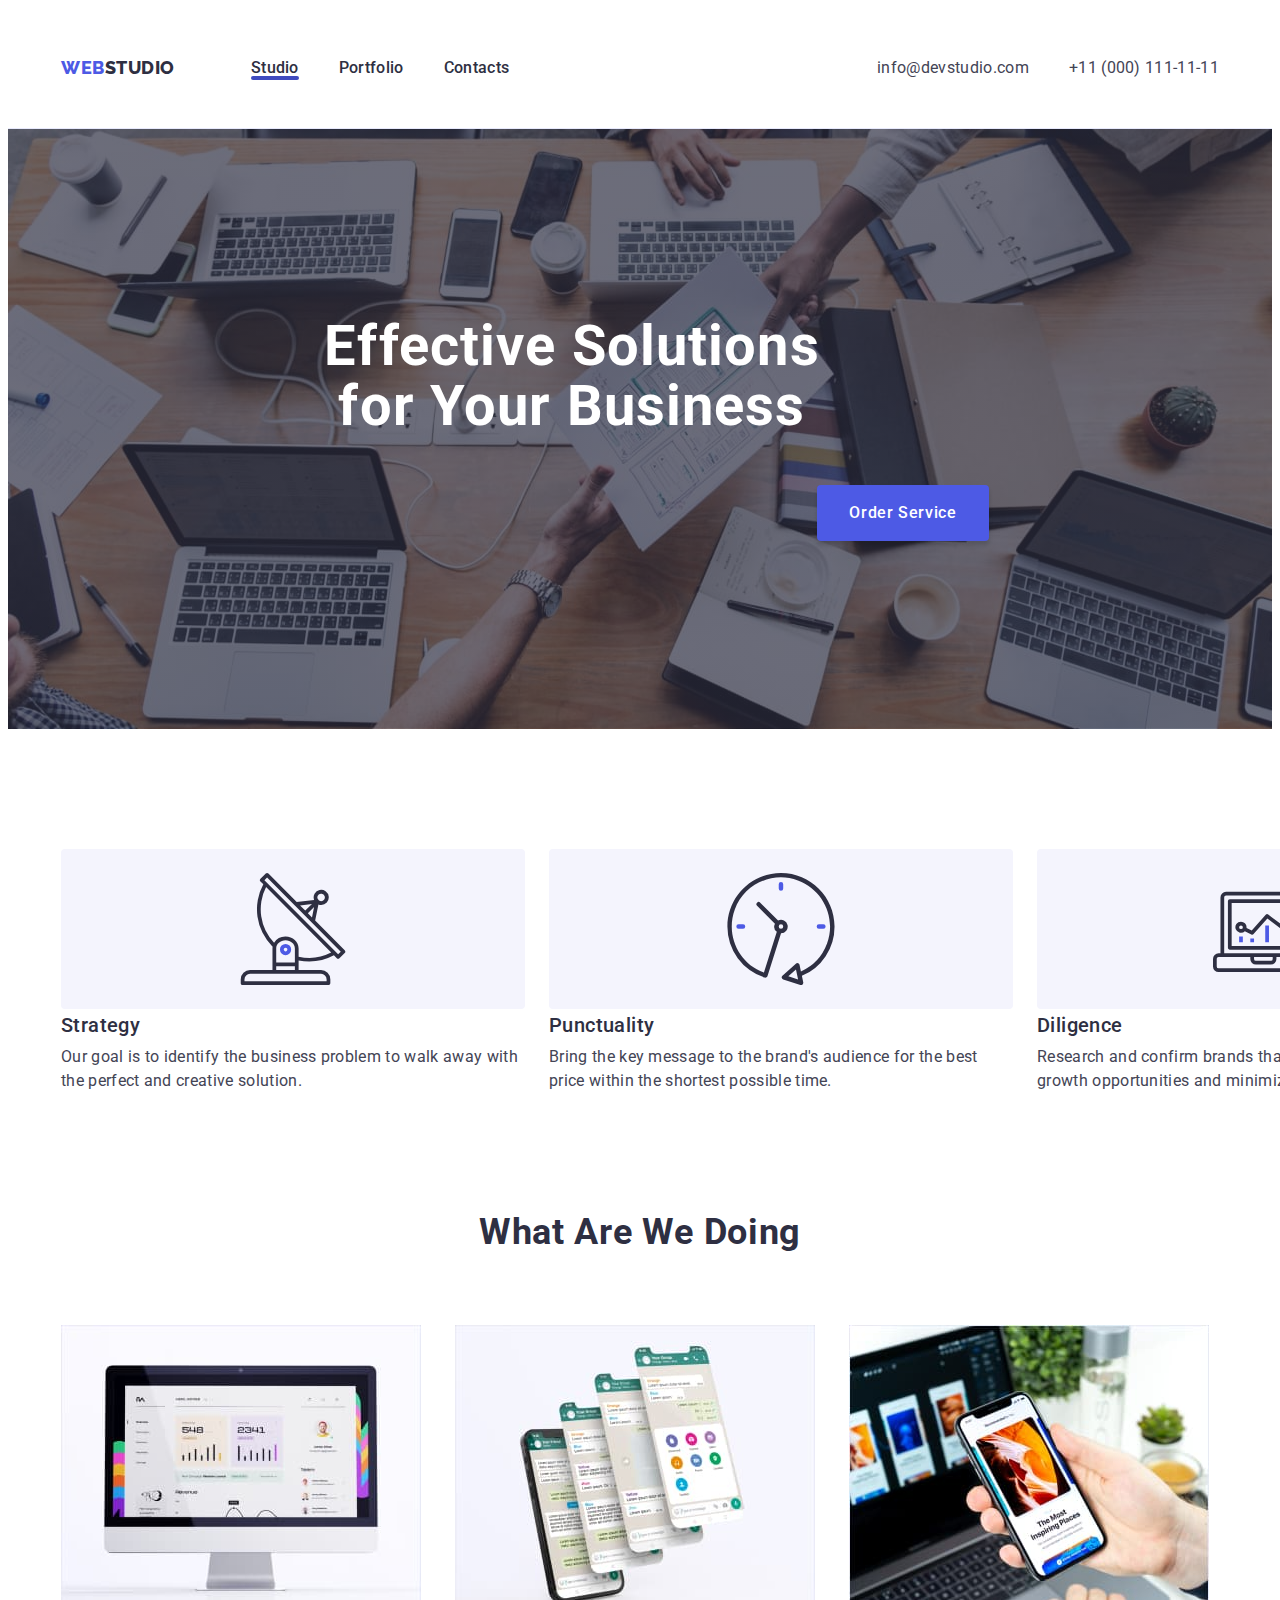
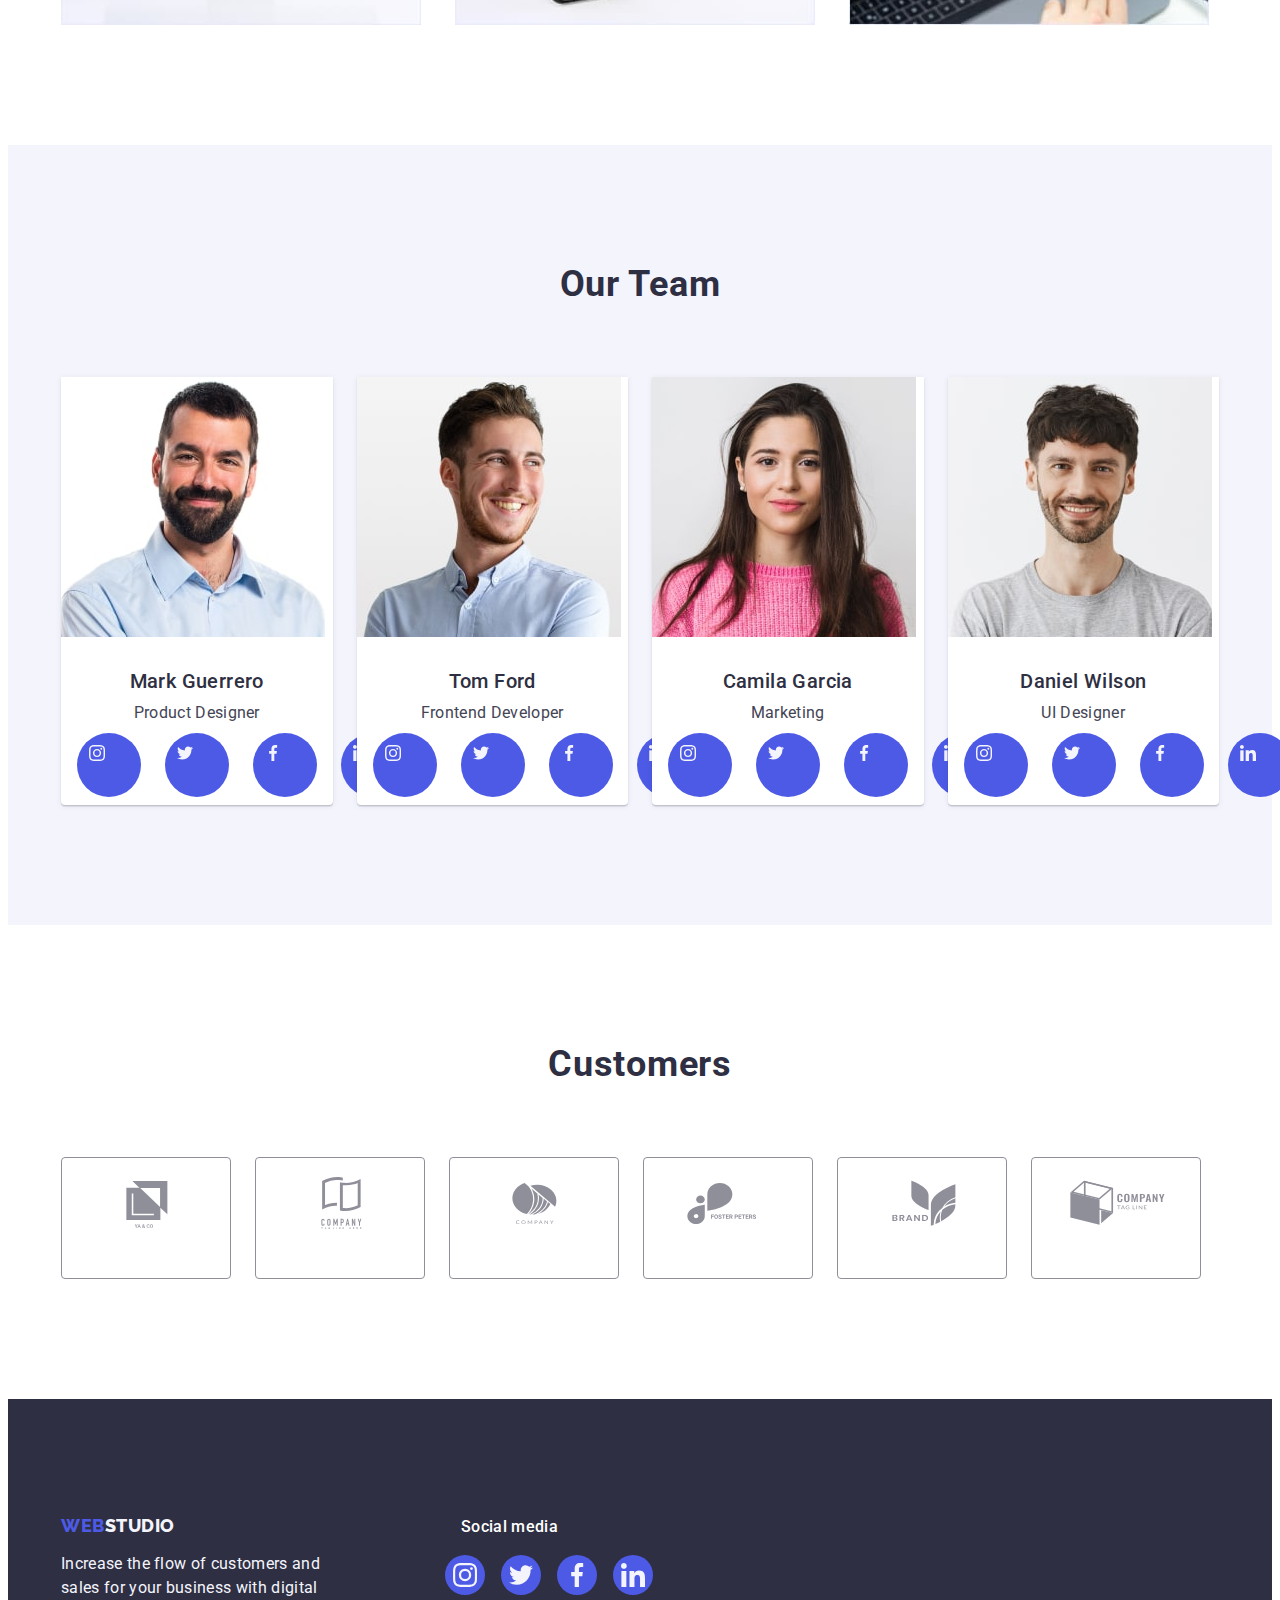
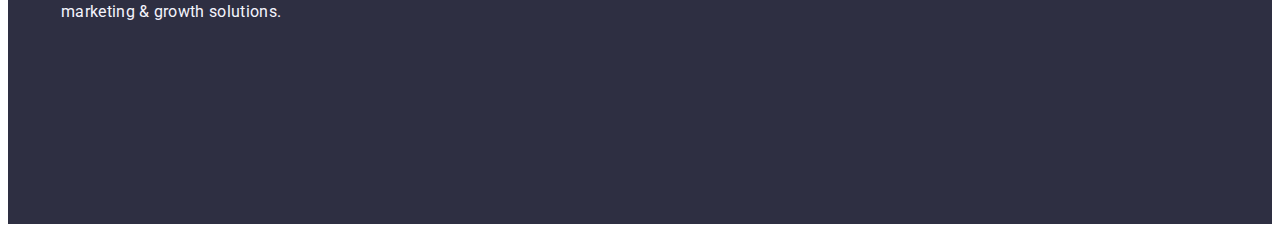
==== commit 0cbc2f4d: "hw4" ====
--- a/index.html
+++ b/index.html
@@ -30,7 +30,7 @@
           </a>
           <ul class="header-menu list">
             <li class="header-menu-item">
-              <a class="header-menu link" href="./index.html">Studio</a>
+              <a class="header-menu current link" href="./index.html">Studio</a>
             </li>
             <li class="header-menu-item">
               <a class="header-menu link" href="./portfolio.html">Portfolio</a>
@@ -614,7 +614,7 @@
     </footer>
     <div class="backdrop is-hidden" data-modal>
       <div class="modal">
-        <button type="button" class="modal-btn">
+        <button type="button" class="modal-btn" data-modal-close>
           <svg class="close-btn" data-modal-close width="8" height="8">
             <use href="./images/icons-svg.svg#icon-close-black-btn"></use>
           </svg>
--- a/css/styles.css
+++ b/css/styles.css
@@ -72,8 +72,7 @@
 .header-navigation{
     display: flex;
     align-items: center;
-    
-   
+ 
 }
 
 .header-logo {
@@ -115,14 +114,27 @@
     padding-bottom: 24px;
     gap:40px;
     transition: color 250ms cubic-bezier(0.4, 0, 0.2, 1);
-    
-    
-    
+  
 }
 
 .header-menu:hover,
 .header-menu:focus{
     color: #404BBF;
+}
+
+.current{
+    position: relative;
+}
+
+.current::after{
+    position: absolute;
+    left: 0;
+    top: 44px;
+    content: "";
+    width: 100%;
+    height: 4px;
+    border-radius: 2px;
+    background-color: #404BBF;
 }
 
 .address{
@@ -661,10 +673,13 @@
     position: absolute;
     top: 24px;
     right:24px;
-    width: 8px;
-    height: 8px;
-    background-color: transparent;
-    border: none;
+    display: flex;
+    align-items: center;
+    justify-content: center;
+    width: 24px;
+    height: 24px;
+    background-color:  #E7E9FC;
+    border: 1px solid rgba(0, 0, 0, 0.1);;
     border-radius: 50%;
     cursor: pointer;
   
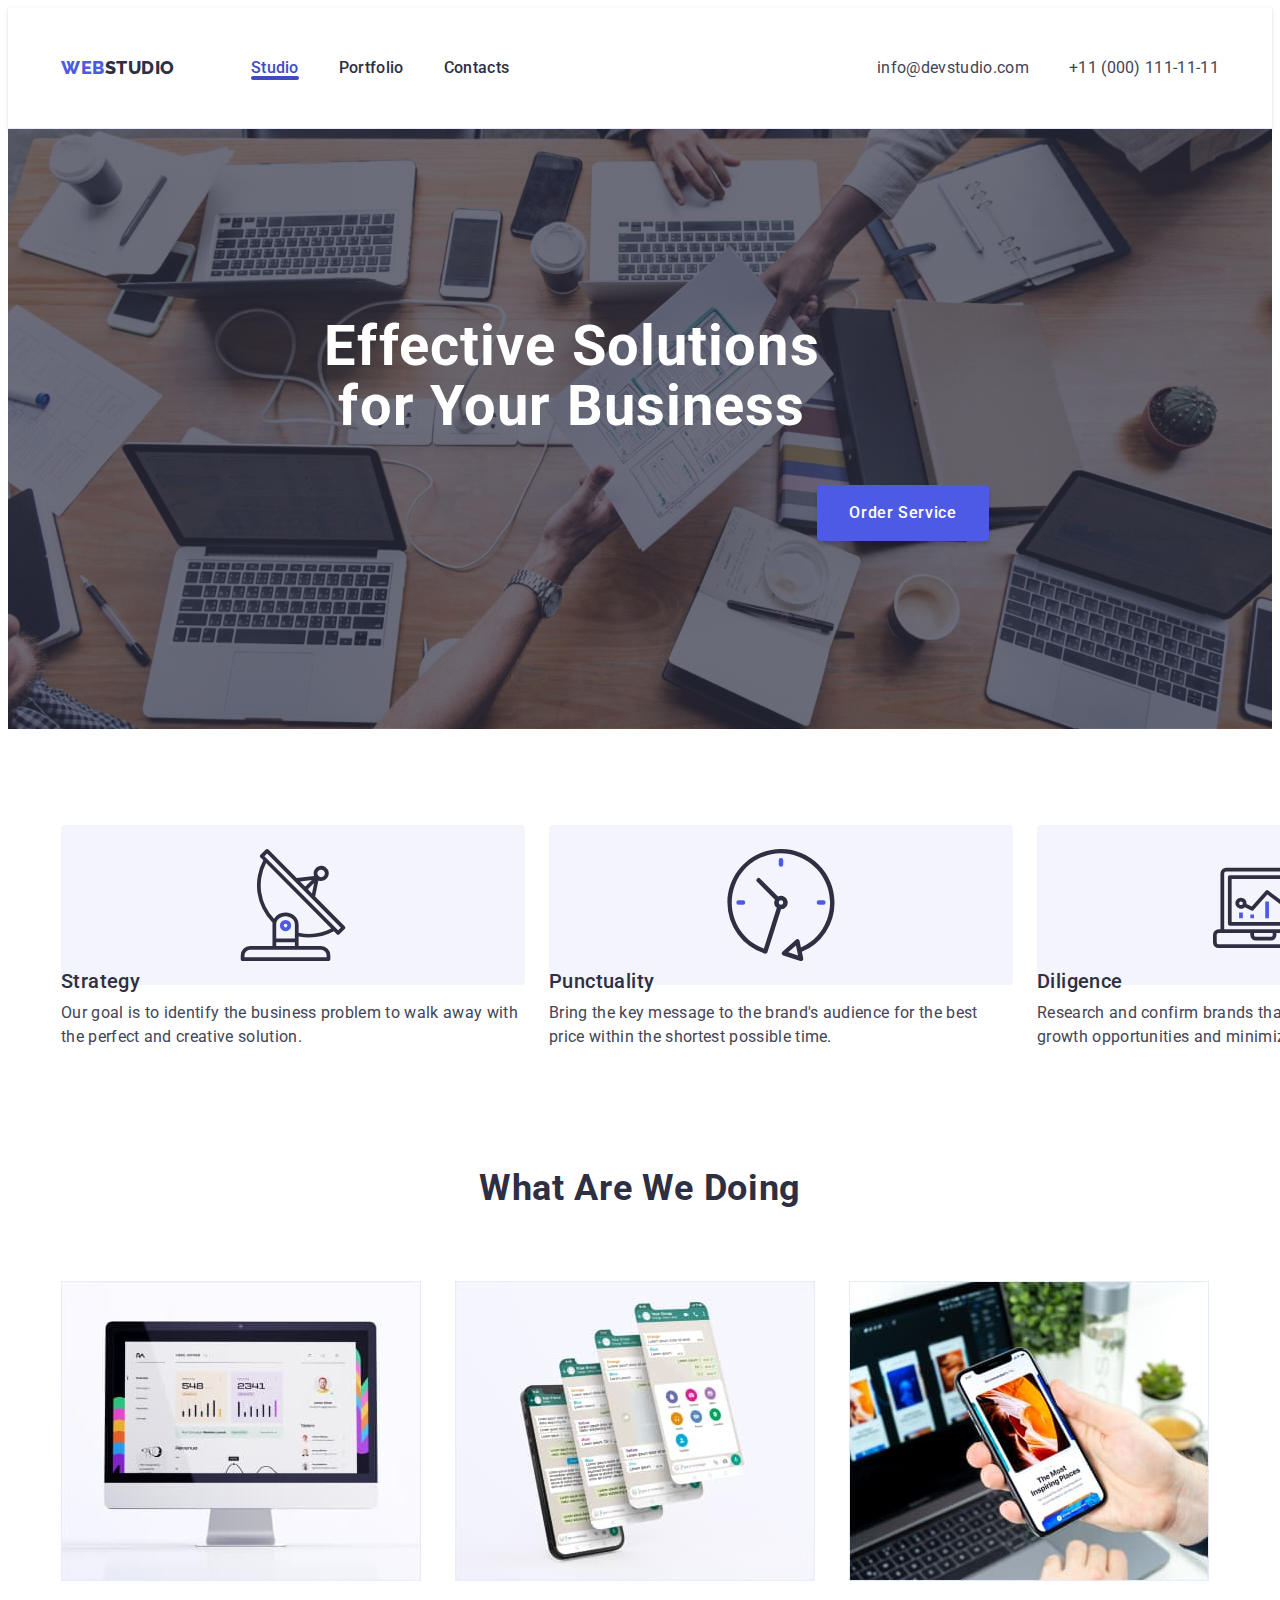
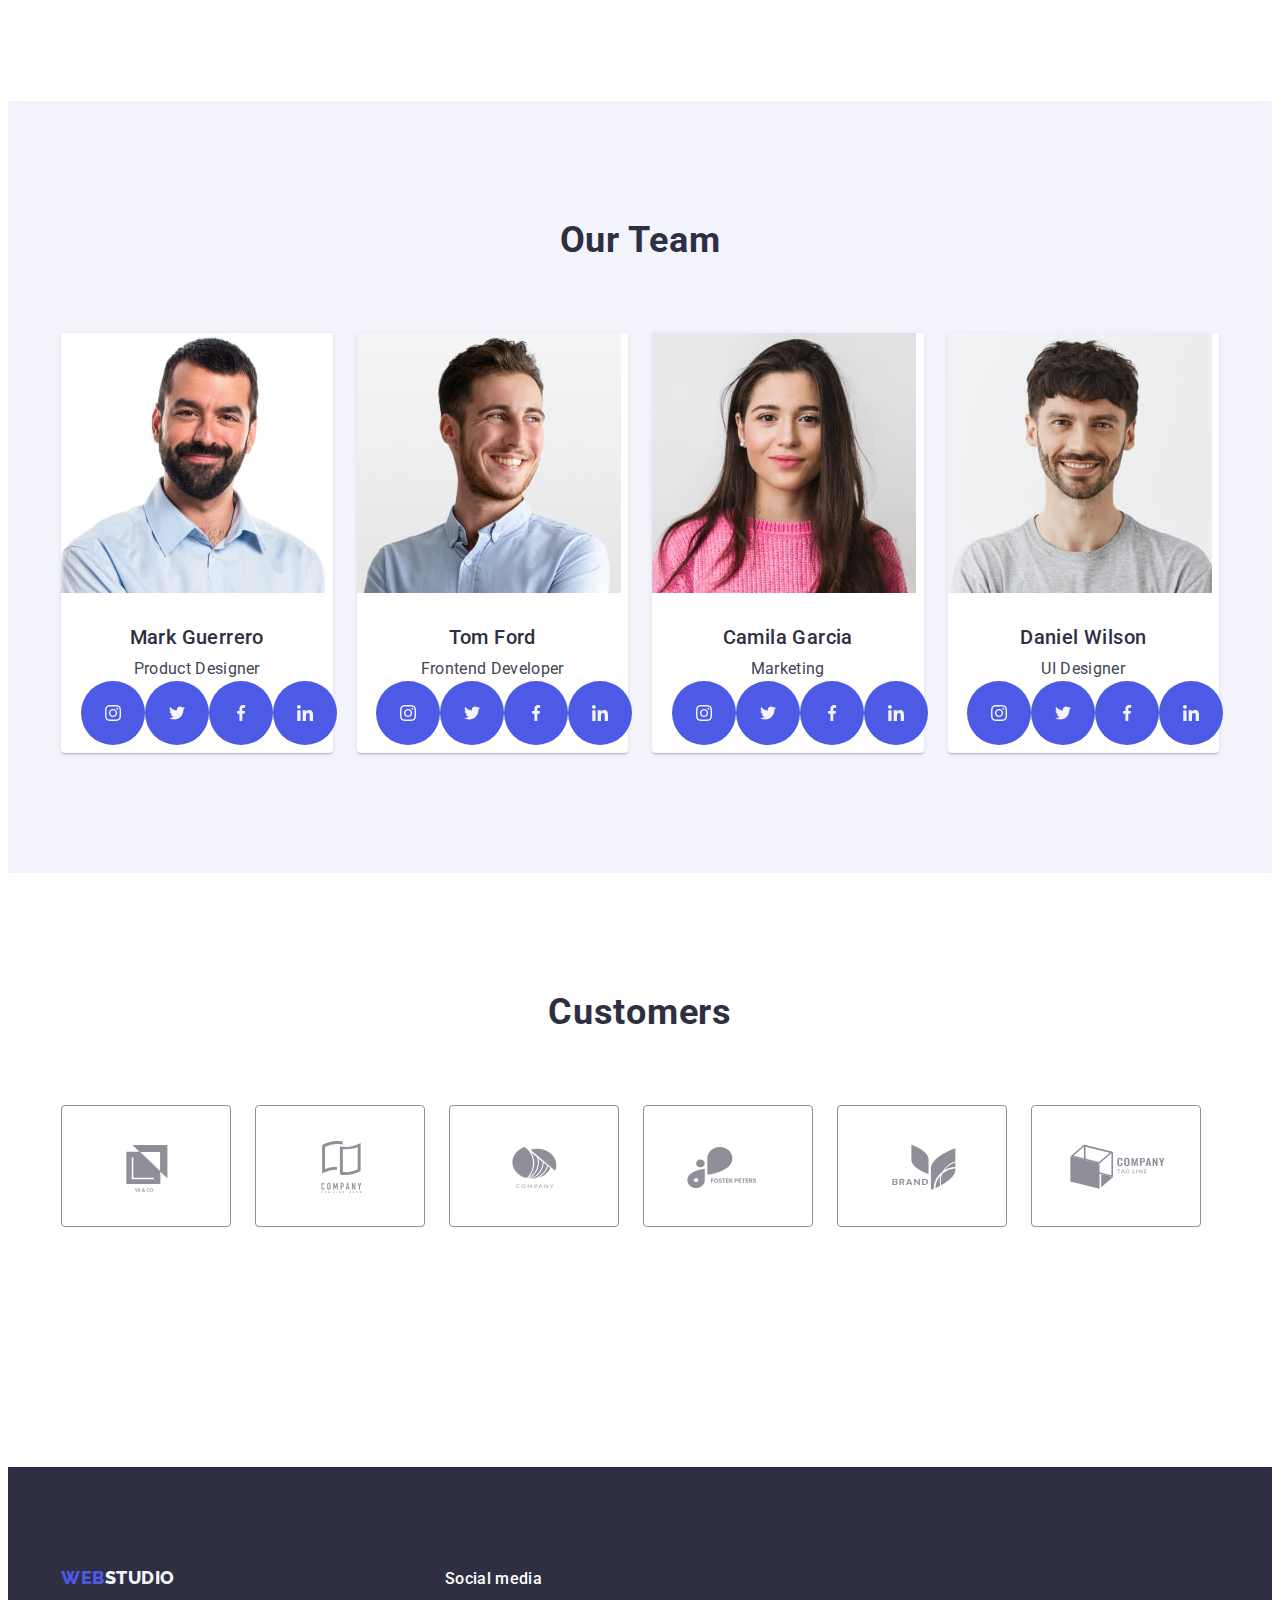
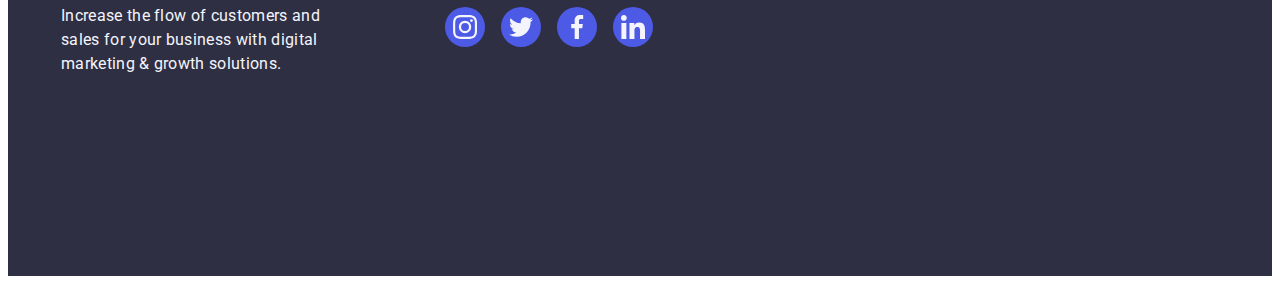
==== commit 00559372: "hw4" ====
--- a/index.html
+++ b/index.html
@@ -74,7 +74,7 @@
           <h2 class="visually-hidden">About us</h2>
           <ul class="features-menu list">
             <li class="features-item">
-              <div>
+              <div class="features-menu-icons">
                 <svg class="features-icon" width="64" height="64">
                   <use href="./images/icons-svg.svg#icon-antenna-1"></use>
                 </svg>
@@ -86,7 +86,7 @@
               </p>
             </li>
             <li class="features-item">
-              <div>
+              <div class="features-menu-icons">
                 <svg class="features-icon" width="64" height="64">
                   <use href="./images/icons-svg.svg#icon-clock-1"></use>
                 </svg>
@@ -98,7 +98,7 @@
               </p>
             </li>
             <li class="features-item">
-              <div>
+              <div class="features-menu-icons">
                 <svg class="features-icon" width="64" height="64">
                   <use href="./images/icons-svg.svg#icon-diagram-1"></use>
                 </svg>
@@ -110,7 +110,7 @@
               </p>
             </li>
             <li class="features-item">
-              <div>
+              <div class="features-menu-icons">
                 <svg class="features-icon" width="64" height="64">
                   <use href="./images/icons-svg.svg#icon-astronaut-1"></use>
                 </svg>
--- a/css/styles.css
+++ b/css/styles.css
@@ -62,7 +62,9 @@
 /*------HEADER-------*/
 
 .header{
-    
+    box-shadow:0px 2px 1px rgba(46, 47, 66, 0.08),
+        0px 1px 1px rgba(46, 47, 66, 0.16),
+        0px 1px 6px rgba(46, 47, 66, 0.08);
     border-bottom: 1px solid #e7e9fc;
     
 }
@@ -114,6 +116,7 @@
     padding-bottom: 24px;
     gap:40px;
     transition: color 250ms cubic-bezier(0.4, 0, 0.2, 1);
+    
   
 }
 
@@ -130,11 +133,16 @@
     position: absolute;
     left: 0;
     top: 44px;
+    bottom: -1px;
     content: "";
     width: 100%;
     height: 4px;
     border-radius: 2px;
     background-color: #404BBF;
+}
+
+.header-menu.current{
+   color: #404BBF;
 }
 
 .address{
@@ -153,6 +161,10 @@
  
 }
 
+.address-item{
+    transition: color 250ms cubic-bezier(0.4, 0, 0.2, 1);
+}
+
 .address-link{
   
     font-size: 16px;
@@ -173,15 +185,14 @@
 .hero{
    
     padding:188px 0px;
-    background-image: linear-gradient(to bottom, rgba(46, 47, 66, 0.7)100%,
-    rgba(46, 47, 66, 0.7)100%),
+    background-image:linear-gradient(rgba(46, 47, 66, 0.7), rgba(46, 47, 66, 0.7)),
     url(../images/people-office\ 1.jpg);
     background-repeat: no-repeat;
     background-position: center;
     background-size: cover;
     background-color: #2E2F42;
-
-    
+    max-width: 1440px
+ 
 }
 
 .hero-container{
@@ -221,14 +232,15 @@
     box-shadow: 0px 4px 4px rgba(0, 0, 0, 0.15);
     padding: 16px 32px;
     margin: auto;
-    transition: color 250ms cubic-bezier(0.4, 0, 0.2, 1);
+    transition:  background-color 250ms cubic-bezier(0.4, 0, 0.2, 1),
+            border 250ms cubic-bezier(0.4, 0, 0.2, 1);
 }
 
 .hero-button:hover,
 .hero-button:focus{
     background-color: #404BBF;
     box-shadow: 0px 1px 6px rgba(46, 47, 66, 0.08), 0px 1px 1px rgba(46, 47, 66, 0.16), 0px 2px 1px rgba(46, 47, 66, 0.08);
-    
+   
 }
 
 /*?------About us------*/
@@ -263,6 +275,16 @@
     letter-spacing: 0.02em;
     color: #434455;
 }
+.features-menu-icons{
+    display: flex;
+    align-items: center;
+    justify-content: center;
+    height: 112px;
+    background-color: #f4f4fd;
+    border-radius: 4px;
+    margin-bottom: 8px;
+}
+
 
 .features-icon{
     background: #F4F4FD;
@@ -362,24 +384,29 @@
 }
 
 .name-position{
-    padding: 32px 16px;
+    padding: 32px 0;
 }
 
 
 .member-icon-list{
     display: flex;
-    flex-direction: row;
-    width: 232px;
+    justify-content: center;
+    gap:24px;
+  
+}
+
+  .member-icon-item {
+    width: 40px;
     height: 40px;
-    gap:24px;
-    margin-top:8px;
-    
-}
+
+  }
 .member-icon-link{
     display: flex;
-   width: 40px;
-    height: 40px;
-    background-color: #4D5AE5;
+    align-items: center;
+    justify-content: center;
+  width: 100%;
+  height: 100%;
+    background-color:var(--logo-color);
     border-radius: 50%;
     gap:24px;
     padding:12px;
@@ -391,7 +418,15 @@
 .member-icon-link:focus{
     background-color: #404BBF;
 }
-   
+   .member-icon{
+    fill: #f4f4fd;
+   }
+
+
+   .customers{
+    padding-top: 120px;
+    padding-bottom: 120px;
+   }
 .customers-title{
     font-weight: 700;
     font-size: 36px;
@@ -401,7 +436,6 @@
     text-transform: capitalize;
     color: var(--title-color);
     text-align: center;
-    margin-top:120px;
     margin-bottom: 72px;
     
 }
@@ -419,6 +453,7 @@
     width: calc(100% - (24px * 5) / 6);
     height: 88px;
     padding: 16px 32px;
+    transition: border-color 250ms cubic-bezier(0.4, 0, 0.2, 1),color 250ms cubic-bezier(0.4, 0, 0.2, 1);;
  
 }
 
@@ -429,7 +464,12 @@
 
 .customers-link{
     color: #8E8F99;
-    
+    width: 100%;
+    height: 100%;
+    border-radius: 4px;
+    display: flex;
+    align-items: center;
+    justify-content: center;
 }
 
 .customers-link:hover,
@@ -491,7 +531,7 @@
     line-height: 1.5;
     letter-spacing: 0.02em;
     color: #FFFFFF;
-    padding: 16px;
+    margin-bottom: 16px;
   
 }
 
@@ -515,7 +555,7 @@
 
 .footer-social-link:hover,
 .footer-social-link:focus{
-background-color:#31ddaa;
+background-color: #31d0aa;
 }
 
 
@@ -556,6 +596,9 @@
     color: #FFFFFF;
     background-color: #404BBF;
     border: 1px solid transparent;
+    box-shadow: 0px 3px 1px rgba(0, 0, 0, 0.1),
+        0px 2px 1px rgba(0, 0, 0, 0.08),
+        0px 2px 2px rgba(0, 0, 0, 0.12);
 }
 
 .cards{
@@ -598,7 +641,7 @@
 }
 
 .cards-item{
-    
+    display: block;
     text-decoration: none;
     width: calc(100% - (24px * 2) / 3)
     
@@ -608,7 +651,9 @@
 
 .cards-content:hover{
     border: 1px solid #F4F4FD;
-    box-shadow: 0px 1px 6px rgba(46, 47, 66, 0.08), 0px 1px 1px rgba(46, 47, 66, 0.16), 0px 2px 1px rgba(46, 47, 66, 0.08);
+    box-shadow: 0px 1px 6px rgba(46, 47, 66, 0.08),
+        0px 1px 1px rgba(46, 47, 66, 0.16),
+        0px 2px 1px rgba(46, 47, 66, 0.08);
 }
 
 
@@ -661,7 +706,7 @@
     top: 50%;
     left: 50%;
     transform: translate(-50%, -50%) scaleY(1);
-    transition: transform 250ms cubic-bezier(0.4, 0, 0.2, 1);
+    transition: opacity 250ms cubic-bezier(0.4, 0, 0.2, 1), visibility 250ms cubic-bezier(0.4, 0, 0.2, 1);
     width: 408px;
     min-height: 584px;
     background-color: #FCFCFC;
@@ -678,11 +723,26 @@
     justify-content: center;
     width: 24px;
     height: 24px;
+    padding: 0;
     background-color:  #E7E9FC;
     border: 1px solid rgba(0, 0, 0, 0.1);;
     border-radius: 50%;
     cursor: pointer;
-  
+    transition: background-color 250ms cubic-bezier(0.4, 0, 0.2, 1), border 250ms cubic-bezier(0.4, 0, 0.2, 1);
+}
+
+ .modal-btn:hover,
+ .modal-btn:focus{
+    background-color: #404bbf;
+    border: none;
+ }
+
+.close-btn{
+    transition: fill 250ms cubic-bezier(0.4, 0, 0.2, 1);
+}
+.close-btn:hover,
+.close-btn:focus{
+    fill: #ffffff;
 }
 
 .is-hidden{
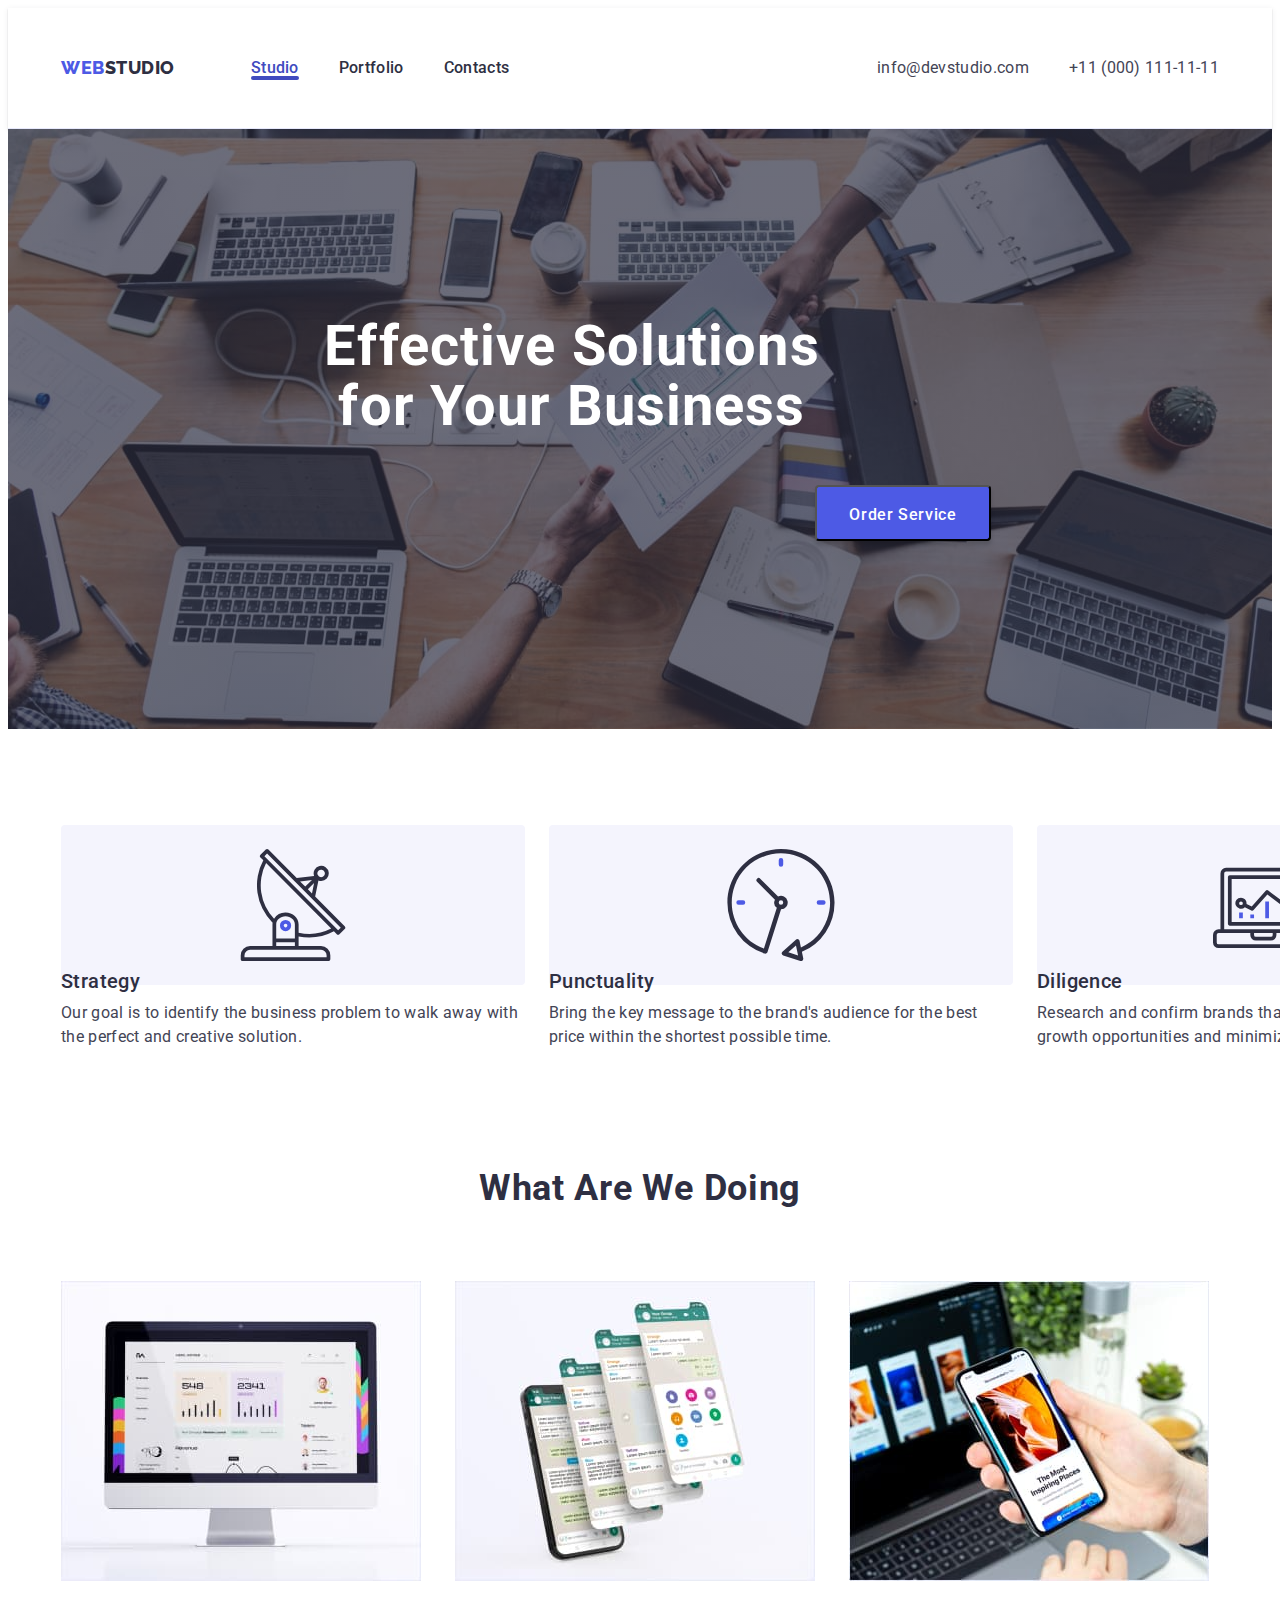
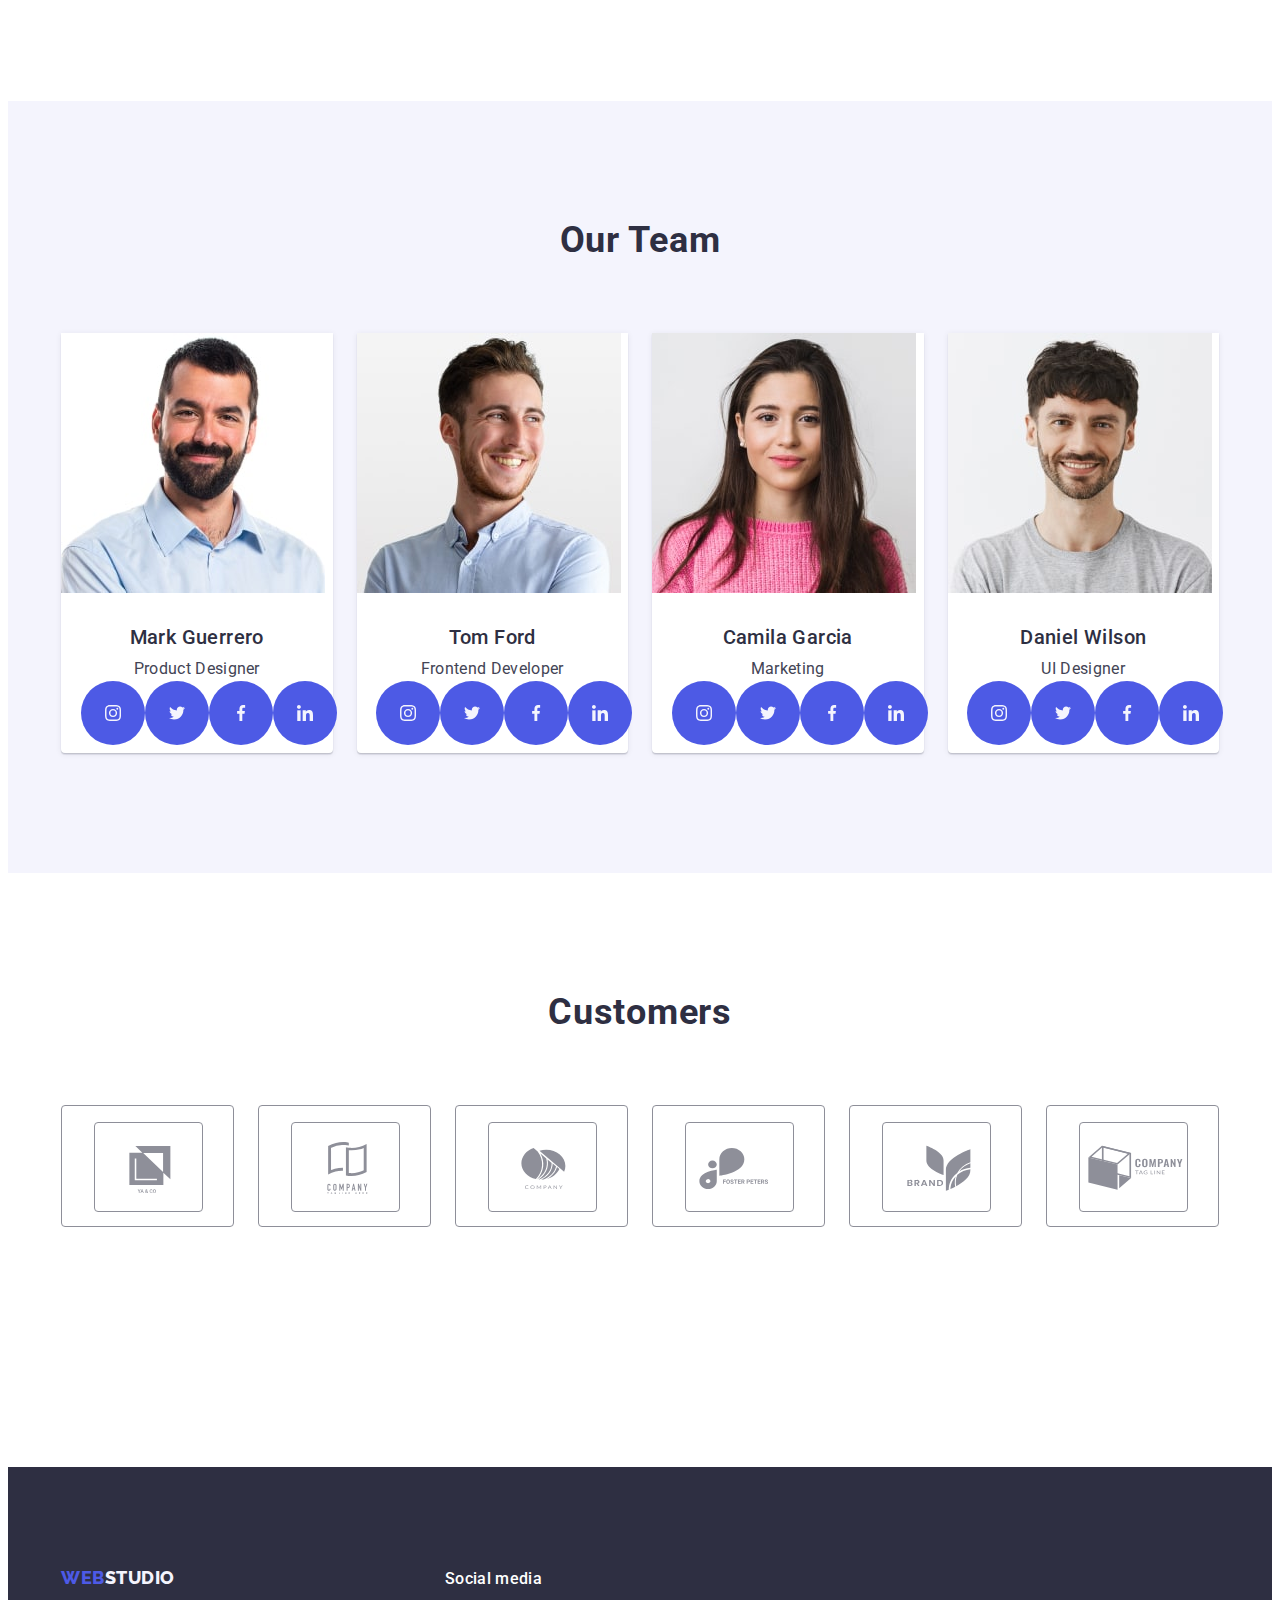
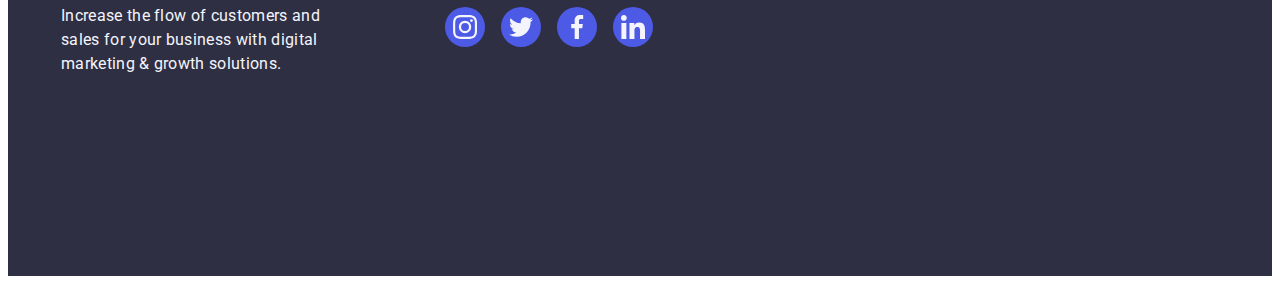
==== commit 4df6efd3: "hw4" ====
--- a/index.html
+++ b/index.html
@@ -76,7 +76,7 @@
             <li class="features-item">
               <div class="features-menu-icons">
                 <svg class="features-icon" width="64" height="64">
-                  <use href="./images/icons-svg.svg#icon-antenna-1"></use>
+                  <use href="./images/icons.svg#icon-antenna-1"></use>
                 </svg>
               </div>
               <h3 class="features-subtitle">Strategy</h3>
@@ -88,7 +88,7 @@
             <li class="features-item">
               <div class="features-menu-icons">
                 <svg class="features-icon" width="64" height="64">
-                  <use href="./images/icons-svg.svg#icon-clock-1"></use>
+                  <use href="./images/icons.svg#icon-clock-1"></use>
                 </svg>
               </div>
               <h3 class="features-subtitle">Punctuality</h3>
@@ -100,7 +100,7 @@
             <li class="features-item">
               <div class="features-menu-icons">
                 <svg class="features-icon" width="64" height="64">
-                  <use href="./images/icons-svg.svg#icon-diagram-1"></use>
+                  <use href="./images/icons.svg#icon-diagram-1"></use>
                 </svg>
               </div>
               <h3 class="features-subtitle">Diligence</h3>
@@ -112,7 +112,7 @@
             <li class="features-item">
               <div class="features-menu-icons">
                 <svg class="features-icon" width="64" height="64">
-                  <use href="./images/icons-svg.svg#icon-astronaut-1"></use>
+                  <use href="./images/icons.svg#icon-astronaut-1"></use>
                 </svg>
               </div>
               <h3 class="features-subtitle">Technologies</h3>
@@ -186,51 +186,43 @@
                         rel="no-referrer noopener"
                       >
                         <svg class="member-icon" width="16" height="16">
-                          <use
-                            href="./images/icons-svg.svg#icon-instagram-2"
-                          ></use>
-                        </svg>
-                      </a>
-                    </li>
-                    <li class="member-icon-item">
-                      <a
-                        class="member-icon-link"
-                        href=""
-                        target="_blank"
-                        rel="no-referrer noopener"
-                      >
-                        <svg class="member-icon" width="16" height="16">
-                          <use
-                            href="./images/icons-svg.svg#icon-twitter-1"
-                          ></use>
-                        </svg>
-                      </a>
-                    </li>
-                    <li class="member-icon-item">
-                      <a
-                        class="member-icon-link"
-                        href=""
-                        target="_blank"
-                        rel="no-referrer noopener"
-                      >
-                        <svg class="member-icon" width="16" height="16">
-                          <use
-                            href="./images/icons-svg.svg#icon-facebook-1"
-                          ></use>
-                        </svg>
-                      </a>
-                    </li>
-                    <li class="member-icon-item">
-                      <a
-                        class="member-icon-link"
-                        href=""
-                        target="_blank"
-                        rel="no-referrer noopener"
-                      >
-                        <svg class="member-icon" width="16" height="16">
-                          <use
-                            href="./images/icons-svg.svg#icon-linkedin-1"
-                          ></use>
+                          <use href="./images/icons.svg#icon-instagram-2"></use>
+                        </svg>
+                      </a>
+                    </li>
+                    <li class="member-icon-item">
+                      <a
+                        class="member-icon-link"
+                        href=""
+                        target="_blank"
+                        rel="no-referrer noopener"
+                      >
+                        <svg class="member-icon" width="16" height="16">
+                          <use href="./images/icons.svg#icon-twitter-1"></use>
+                        </svg>
+                      </a>
+                    </li>
+                    <li class="member-icon-item">
+                      <a
+                        class="member-icon-link"
+                        href=""
+                        target="_blank"
+                        rel="no-referrer noopener"
+                      >
+                        <svg class="member-icon" width="16" height="16">
+                          <use href="./images/icons.svg#icon-facebook-1"></use>
+                        </svg>
+                      </a>
+                    </li>
+                    <li class="member-icon-item">
+                      <a
+                        class="member-icon-link"
+                        href=""
+                        target="_blank"
+                        rel="no-referrer noopener"
+                      >
+                        <svg class="member-icon" width="16" height="16">
+                          <use href="./images/icons.svg#icon-linkedin-1"></use>
                         </svg>
                       </a>
                     </li>
@@ -258,51 +250,43 @@
                         rel="no-referrer noopener"
                       >
                         <svg class="member-icon" width="16" height="16">
-                          <use
-                            href="./images/icons-svg.svg#icon-instagram-2"
-                          ></use>
-                        </svg>
-                      </a>
-                    </li>
-                    <li class="member-icon-item">
-                      <a
-                        class="member-icon-link"
-                        href=""
-                        target="_blank"
-                        rel="no-referrer noopener"
-                      >
-                        <svg class="member-icon" width="16" height="16">
-                          <use
-                            href="./images/icons-svg.svg#icon-twitter-1"
-                          ></use>
-                        </svg>
-                      </a>
-                    </li>
-                    <li class="member-icon-item">
-                      <a
-                        class="member-icon-link"
-                        href=""
-                        target="_blank"
-                        rel="no-referrer noopener"
-                      >
-                        <svg class="member-icon" width="16" height="16">
-                          <use
-                            href="./images/icons-svg.svg#icon-facebook-1"
-                          ></use>
-                        </svg>
-                      </a>
-                    </li>
-                    <li class="member-icon-item">
-                      <a
-                        class="member-icon-link"
-                        href=""
-                        target="_blank"
-                        rel="no-referrer noopener"
-                      >
-                        <svg class="member-icon" width="16" height="16">
-                          <use
-                            href="./images/icons-svg.svg#icon-linkedin-1"
-                          ></use>
+                          <use href="./images/icons.svg#icon-instagram-2"></use>
+                        </svg>
+                      </a>
+                    </li>
+                    <li class="member-icon-item">
+                      <a
+                        class="member-icon-link"
+                        href=""
+                        target="_blank"
+                        rel="no-referrer noopener"
+                      >
+                        <svg class="member-icon" width="16" height="16">
+                          <use href="./images/icons.svg#icon-twitter-1"></use>
+                        </svg>
+                      </a>
+                    </li>
+                    <li class="member-icon-item">
+                      <a
+                        class="member-icon-link"
+                        href=""
+                        target="_blank"
+                        rel="no-referrer noopener"
+                      >
+                        <svg class="member-icon" width="16" height="16">
+                          <use href="./images/icons.svg#icon-facebook-1"></use>
+                        </svg>
+                      </a>
+                    </li>
+                    <li class="member-icon-item">
+                      <a
+                        class="member-icon-link"
+                        href=""
+                        target="_blank"
+                        rel="no-referrer noopener"
+                      >
+                        <svg class="member-icon" width="16" height="16">
+                          <use href="./images/icons.svg#icon-linkedin-1"></use>
                         </svg>
                       </a>
                     </li>
@@ -330,51 +314,43 @@
                         rel="no-referrer noopener"
                       >
                         <svg class="member-icon" width="16" height="16">
-                          <use
-                            href="./images/icons-svg.svg#icon-instagram-2"
-                          ></use>
-                        </svg>
-                      </a>
-                    </li>
-                    <li class="member-icon-item">
-                      <a
-                        class="member-icon-link"
-                        href=""
-                        target="_blank"
-                        rel="no-referrer noopener"
-                      >
-                        <svg class="member-icon" width="16" height="16">
-                          <use
-                            href="./images/icons-svg.svg#icon-twitter-1"
-                          ></use>
-                        </svg>
-                      </a>
-                    </li>
-                    <li class="member-icon-item">
-                      <a
-                        class="member-icon-link"
-                        href=""
-                        target="_blank"
-                        rel="no-referrer noopener"
-                      >
-                        <svg class="member-icon" width="16" height="16">
-                          <use
-                            href="./images/icons-svg.svg#icon-facebook-1"
-                          ></use>
-                        </svg>
-                      </a>
-                    </li>
-                    <li class="member-icon-item">
-                      <a
-                        class="member-icon-link"
-                        href=""
-                        target="_blank"
-                        rel="no-referrer noopener"
-                      >
-                        <svg class="member-icon" width="16" height="16">
-                          <use
-                            href="./images/icons-svg.svg#icon-linkedin-1"
-                          ></use>
+                          <use href="./images/icons.svg#icon-instagram-2"></use>
+                        </svg>
+                      </a>
+                    </li>
+                    <li class="member-icon-item">
+                      <a
+                        class="member-icon-link"
+                        href=""
+                        target="_blank"
+                        rel="no-referrer noopener"
+                      >
+                        <svg class="member-icon" width="16" height="16">
+                          <use href="./images/icons.svg#icon-twitter-1"></use>
+                        </svg>
+                      </a>
+                    </li>
+                    <li class="member-icon-item">
+                      <a
+                        class="member-icon-link"
+                        href=""
+                        target="_blank"
+                        rel="no-referrer noopener"
+                      >
+                        <svg class="member-icon" width="16" height="16">
+                          <use href="./images/icons.svg#icon-facebook-1"></use>
+                        </svg>
+                      </a>
+                    </li>
+                    <li class="member-icon-item">
+                      <a
+                        class="member-icon-link"
+                        href=""
+                        target="_blank"
+                        rel="no-referrer noopener"
+                      >
+                        <svg class="member-icon" width="16" height="16">
+                          <use href="./images/icons.svg#icon-linkedin-1"></use>
                         </svg>
                       </a>
                     </li>
@@ -402,51 +378,43 @@
                         rel="no-referrer noopener"
                       >
                         <svg class="member-icon" width="16" height="16">
-                          <use
-                            href="./images/icons-svg.svg#icon-instagram-2"
-                          ></use>
-                        </svg>
-                      </a>
-                    </li>
-                    <li class="member-icon-item">
-                      <a
-                        class="member-icon-link"
-                        href=""
-                        target="_blank"
-                        rel="no-referrer noopener"
-                      >
-                        <svg class="member-icon" width="16" height="16">
-                          <use
-                            href="./images/icons-svg.svg#icon-twitter-1"
-                          ></use>
-                        </svg>
-                      </a>
-                    </li>
-                    <li class="member-icon-item">
-                      <a
-                        class="member-icon-link"
-                        href=""
-                        target="_blank"
-                        rel="no-referrer noopener"
-                      >
-                        <svg class="member-icon" width="16" height="16">
-                          <use
-                            href="./images/icons-svg.svg#icon-facebook-1"
-                          ></use>
-                        </svg>
-                      </a>
-                    </li>
-                    <li class="member-icon-item">
-                      <a
-                        class="member-icon-link"
-                        href=""
-                        target="_blank"
-                        rel="no-referrer noopener"
-                      >
-                        <svg class="member-icon" width="16" height="16">
-                          <use
-                            href="./images/icons-svg.svg#icon-linkedin-1"
-                          ></use>
+                          <use href="./images/icons.svg#icon-instagram-2"></use>
+                        </svg>
+                      </a>
+                    </li>
+                    <li class="member-icon-item">
+                      <a
+                        class="member-icon-link"
+                        href=""
+                        target="_blank"
+                        rel="no-referrer noopener"
+                      >
+                        <svg class="member-icon" width="16" height="16">
+                          <use href="./images/icons.svg#icon-twitter-1"></use>
+                        </svg>
+                      </a>
+                    </li>
+                    <li class="member-icon-item">
+                      <a
+                        class="member-icon-link"
+                        href=""
+                        target="_blank"
+                        rel="no-referrer noopener"
+                      >
+                        <svg class="member-icon" width="16" height="16">
+                          <use href="./images/icons.svg#icon-facebook-1"></use>
+                        </svg>
+                      </a>
+                    </li>
+                    <li class="member-icon-item">
+                      <a
+                        class="member-icon-link"
+                        href=""
+                        target="_blank"
+                        rel="no-referrer noopener"
+                      >
+                        <svg class="member-icon" width="16" height="16">
+                          <use href="./images/icons.svg#icon-linkedin-1"></use>
                         </svg>
                       </a>
                     </li>
@@ -470,7 +438,7 @@
                 rel="no-referrer noopener"
               >
                 <svg class="customers-icon" width="104" height="56">
-                  <use href="./images/icons-svg.svg#icon-Logo"></use>
+                  <use href="./images/icons.svg#icon-Logo"></use>
                 </svg>
               </a>
             </li>
@@ -483,7 +451,7 @@
                 rel="no-referrer noopener"
               >
                 <svg class="customers-icon" width="104" height="56">
-                  <use href="./images/icons-svg.svg#icon-Logo-company"></use>
+                  <use href="./images/icons.svg#icon-Logo-company"></use>
                 </svg>
               </a>
             </li>
@@ -496,7 +464,7 @@
                 rel="no-referrer noopener"
               >
                 <svg class="customers-icon" width="104" height="56">
-                  <use href="./images/icons-svg.svg#icon-Logo-company3"></use>
+                  <use href="./images/icons.svg#icon-Logo-company3"></use>
                 </svg>
               </a>
             </li>
@@ -509,7 +477,7 @@
                 rel="no-referrer noopener"
               >
                 <svg class="customers-icon" width="104" height="56">
-                  <use href="./images/icons-svg.svg#icon-Logo-company4"></use>
+                  <use href="./images/icons.svg#icon-Logo-company4"></use>
                 </svg>
               </a>
             </li>
@@ -522,7 +490,7 @@
                 rel="no-referrer noopener"
               >
                 <svg class="customers-icon" width="104" height="56">
-                  <use href="./images/icons-svg.svg#icon-Logo-company5"></use>
+                  <use href="./images/icons.svg#icon-Logo-company5"></use>
                 </svg>
               </a>
             </li>
@@ -535,7 +503,7 @@
                 rel="no-referrer noopener"
               >
                 <svg class="customers-icon" width="104" height="56">
-                  <use href="./images/icons-svg.svg#icon-Logo-company6"></use>
+                  <use href="./images/icons.svg#icon-Logo-company6"></use>
                 </svg>
               </a>
             </li>
@@ -568,7 +536,7 @@
                 rel="no-referrer noopener"
               >
                 <svg class="footer-soc-icon" width="24" height="24">
-                  <use href="./images/icons-svg.svg#icon-instagram-2"></use>
+                  <use href="./images/icons.svg#icon-instagram-2"></use>
                 </svg>
               </a>
             </li>
@@ -580,7 +548,7 @@
                 rel="no-referrer noopener"
               >
                 <svg class="footer-soc-icon" width="24" height="24">
-                  <use href="./images/icons-svg.svg#icon-twitter-1"></use>
+                  <use href="./images/icons.svg#icon-twitter-1"></use>
                 </svg>
               </a>
             </li>
@@ -592,7 +560,7 @@
                 rel="no-referrer noopener"
               >
                 <svg class="footer-soc-icon" width="24" height="24">
-                  <use href="./images/icons-svg.svg#icon-facebook-1"></use>
+                  <use href="./images/icons.svg#icon-facebook-1"></use>
                 </svg>
               </a>
             </li>
@@ -604,7 +572,7 @@
                 rel="no-referrer noopener"
               >
                 <svg class="footer-soc-icon" width="24" height="24">
-                  <use href="./images/icons-svg.svg#icon-linkedin-1"></use>
+                  <use href="./images/icons.svg#icon-linkedin-1"></use>
                 </svg>
               </a>
             </li>
@@ -616,7 +584,7 @@
       <div class="modal">
         <button type="button" class="modal-btn" data-modal-close>
           <svg class="close-btn" data-modal-close width="8" height="8">
-            <use href="./images/icons-svg.svg#icon-close-black-btn"></use>
+            <use href="./images/icons.svg#icon-close-black-btn"></use>
           </svg>
         </button>
       </div>
--- a/css/styles.css
+++ b/css/styles.css
@@ -161,9 +161,7 @@
  
 }
 
-.address-item{
-    transition: color 250ms cubic-bezier(0.4, 0, 0.2, 1);
-}
+
 
 .address-link{
   
@@ -171,6 +169,7 @@
     line-height: 1.5;
     letter-spacing: 0.02em;
     color: #434455;
+    transition: color 250ms cubic-bezier(0.4, 0, 0.2, 1);
 }
     
 
@@ -186,7 +185,7 @@
    
     padding:188px 0px;
     background-image:linear-gradient(rgba(46, 47, 66, 0.7), rgba(46, 47, 66, 0.7)),
-    url(../images/people-office\ 1.jpg);
+    url(../images/people-office1.jpg);
     background-repeat: no-repeat;
     background-position: center;
     background-size: cover;
@@ -228,7 +227,7 @@
     min-width: 169px;
     height: 56px;
     border-radius: 4px;
-    border: none;
+    
     box-shadow: 0px 4px 4px rgba(0, 0, 0, 0.15);
     padding: 16px 32px;
     margin: auto;
@@ -240,7 +239,7 @@
 .hero-button:focus{
     background-color: #404BBF;
     box-shadow: 0px 1px 6px rgba(46, 47, 66, 0.08), 0px 1px 1px rgba(46, 47, 66, 0.16), 0px 2px 1px rgba(46, 47, 66, 0.08);
-   
+    
 }
 
 /*?------About us------*/
@@ -441,7 +440,6 @@
 }
 .customers-list{
     display: flex;
-    width: calc(100% - (24px*5)/6);
     gap: 24px;
     padding-bottom: 120px;
     
@@ -450,10 +448,10 @@
 .customers-item{
     border: 1px solid #8E8F99;
     border-radius: 4px;
-    width: calc(100% - (24px * 5) / 6);
+    width: calc((100% - 120px )/ 6);
     height: 88px;
     padding: 16px 32px;
-    transition: border-color 250ms cubic-bezier(0.4, 0, 0.2, 1),color 250ms cubic-bezier(0.4, 0, 0.2, 1);;
+    
  
 }
 
@@ -467,9 +465,12 @@
     width: 100%;
     height: 100%;
     border-radius: 4px;
+    border: 1px solid #8e8f99;
     display: flex;
     align-items: center;
     justify-content: center;
+    transition: border-color 250ms cubic-bezier(0.4, 0, 0.2, 1), color 250ms cubic-bezier(0.4, 0, 0.2, 1);
+        ;
 }
 
 .customers-link:hover,
@@ -558,6 +559,9 @@
 background-color: #31d0aa;
 }
 
+ .footer-soc-icon{
+    fill: #f4f4fd;
+ }
 
 
 /*---------------PORTFOLIO---------------*/
@@ -589,6 +593,10 @@
     border-radius: 4px;
     border: 1px solid #E7E9FC;
     padding: 12px 24px;
+    transition: color 250ms cubic-bezier(0.4, 0, 0.2, 1),
+        background-color 250ms cubic-bezier(0.4, 0, 0.2, 1),
+        border-color 250ms cubic-bezier(0.4, 0, 0.2, 1),
+        box-shadow 250ms cubic-bezier(0.4, 0, 0.2, 1);
 }
 
 .button-item:hover,
@@ -606,9 +614,9 @@
     flex-wrap: wrap;
     align-content: center;
     gap: 48px 24px;
-    
-        
-}
+       
+}
+
 .cards-content{
     padding: 32px 16px;
     border: 1px solid #e7e9fc;
@@ -643,13 +651,20 @@
 .cards-item{
     display: block;
     text-decoration: none;
-    width: calc(100% - (24px * 2) / 3)
-    
-    
-    
-}
-
-.cards-content:hover{
+    width: calc(100% - (24px * 2) / 3);
+    transition: box-shadow 250ms cubic-bezier(0.4, 0, 0.2, 1);
+    
+}
+.cards-item:hover,
+.cards-item:focus{
+box-shadow:0px 1px 6px rgba(46, 47, 66, 0.08),
+    0px 1px 1px rgba(46, 47, 66, 0.16),
+    0px 2px 1px rgba(46, 47, 66, 0.08);
+}
+
+
+.cards-content:hover,
+.cards-content:focus{
     border: 1px solid #F4F4FD;
     box-shadow: 0px 1px 6px rgba(46, 47, 66, 0.08),
         0px 1px 1px rgba(46, 47, 66, 0.16),
@@ -663,11 +678,18 @@
     line-height: 1.5;
     letter-spacing: 0.02em;
     color: #F4F4FD;
+    background-color: #4D5AE5;
     width: 360px;
     height: 300px;
-    padding: 40px 32px 164px;
-   
-    
+    padding: 40px 32px;
+    position: absolute;
+    top: 0;
+    left: 0;
+    width: 100%;
+    height: 100%;
+    transform: translateY(100%);
+    transition: transform 250ms cubic-bezier(0.4, 0, 0.2, 1);
+      
 }
 
 .overlay{
@@ -676,19 +698,9 @@
    
 }
 
-.products-cover-bloc{
-    background-color: #4D5AE5;
-    position: absolute;
-    top: 0;
-    left: 0;
-    height: 100%;
-    transform: translateY(100%);
-    transition: transform 250ms cubic-bezier(0.4, 0, 0.2, 1);
-
-}
-
-.overlay:hover .products-cover-bloc{
-    transform: translate(0);
+.overlay:hover .products-cover-text,
+.overlay:focus .products-cover-text{
+    transform: translateY(0);
 }
 
 .backdrop{
@@ -710,8 +722,8 @@
     width: 408px;
     min-height: 584px;
     background-color: #FCFCFC;
-    box-shadow: 0px 1px 1px rgba(0, 0, 0, 0.14), 0px 1px 3px rgba(0, 0, 0, 0.12), 0px 2px 1px rgba(0, 0, 0, 0.2);
     border-radius: 4px;
+    transition: transform 250ms cubic-bezier(0.4, 0, 0.2, 1);
 }
 
 .modal-btn{
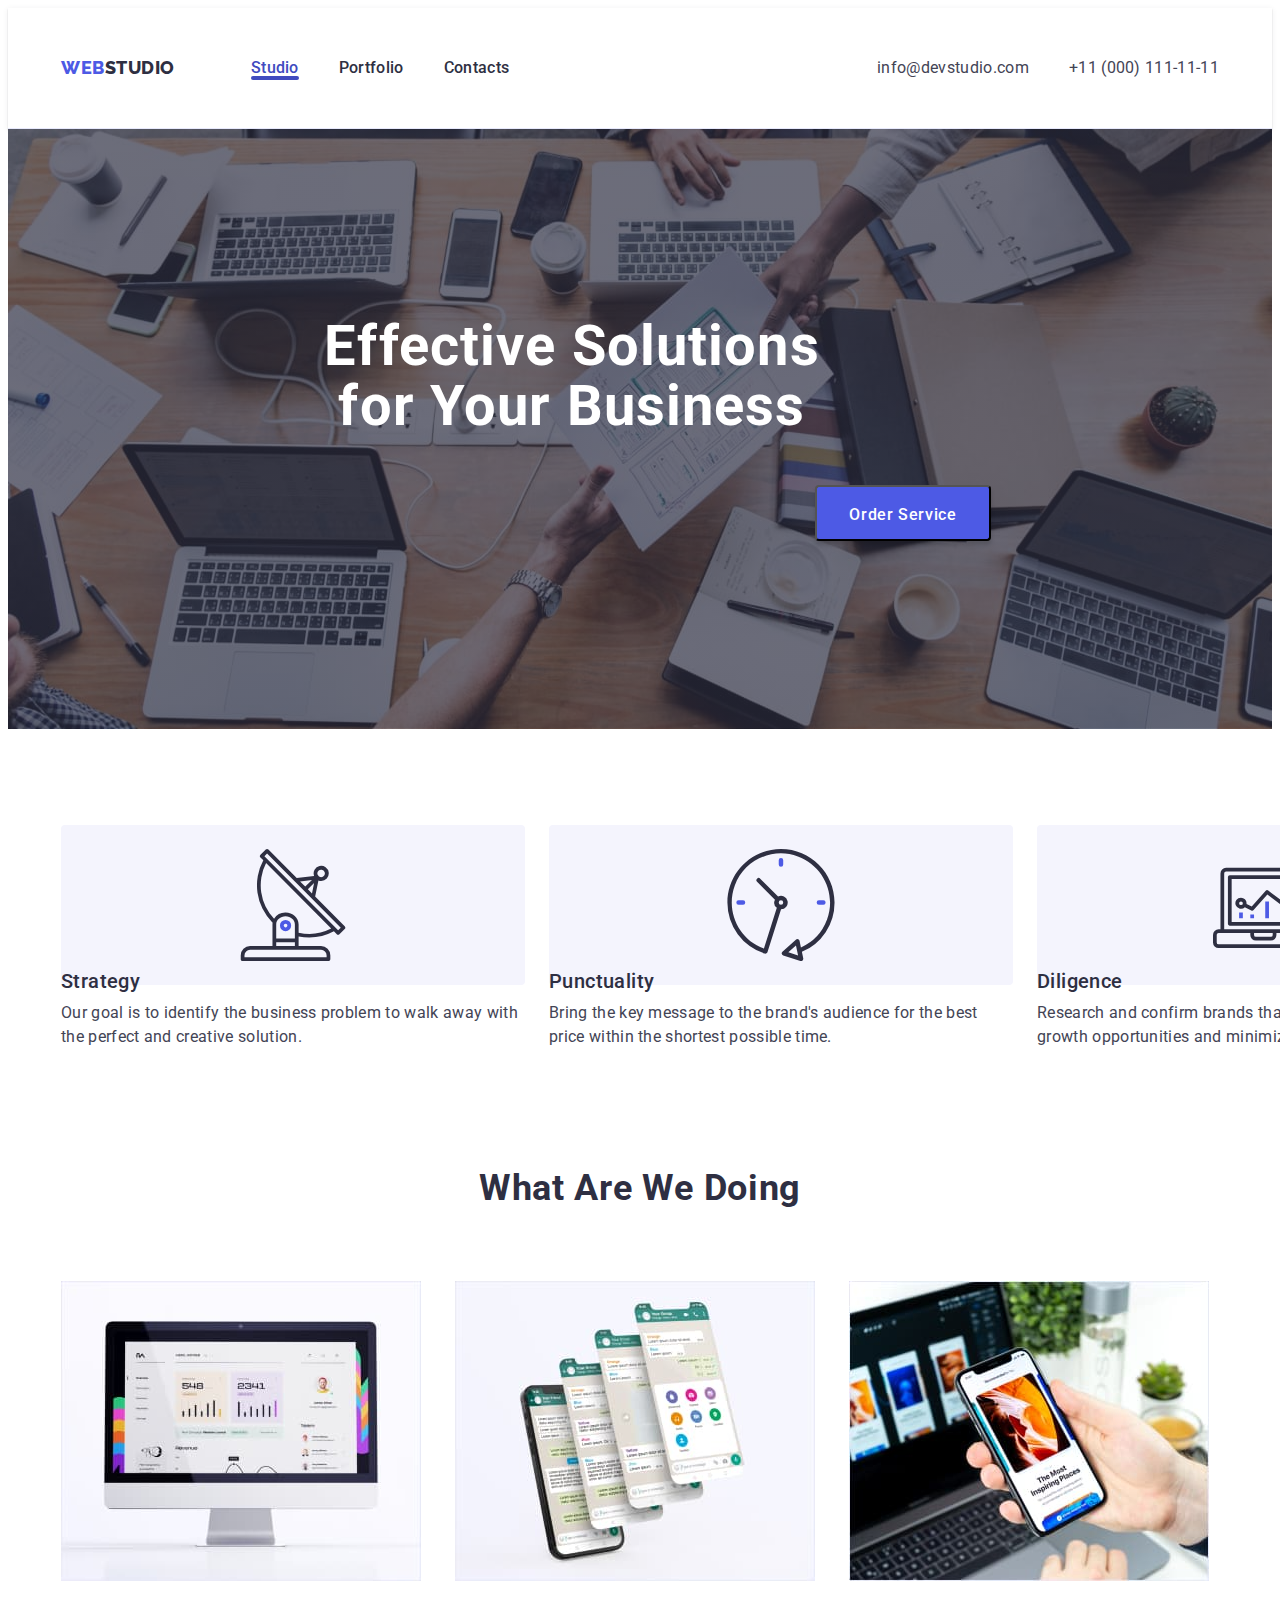
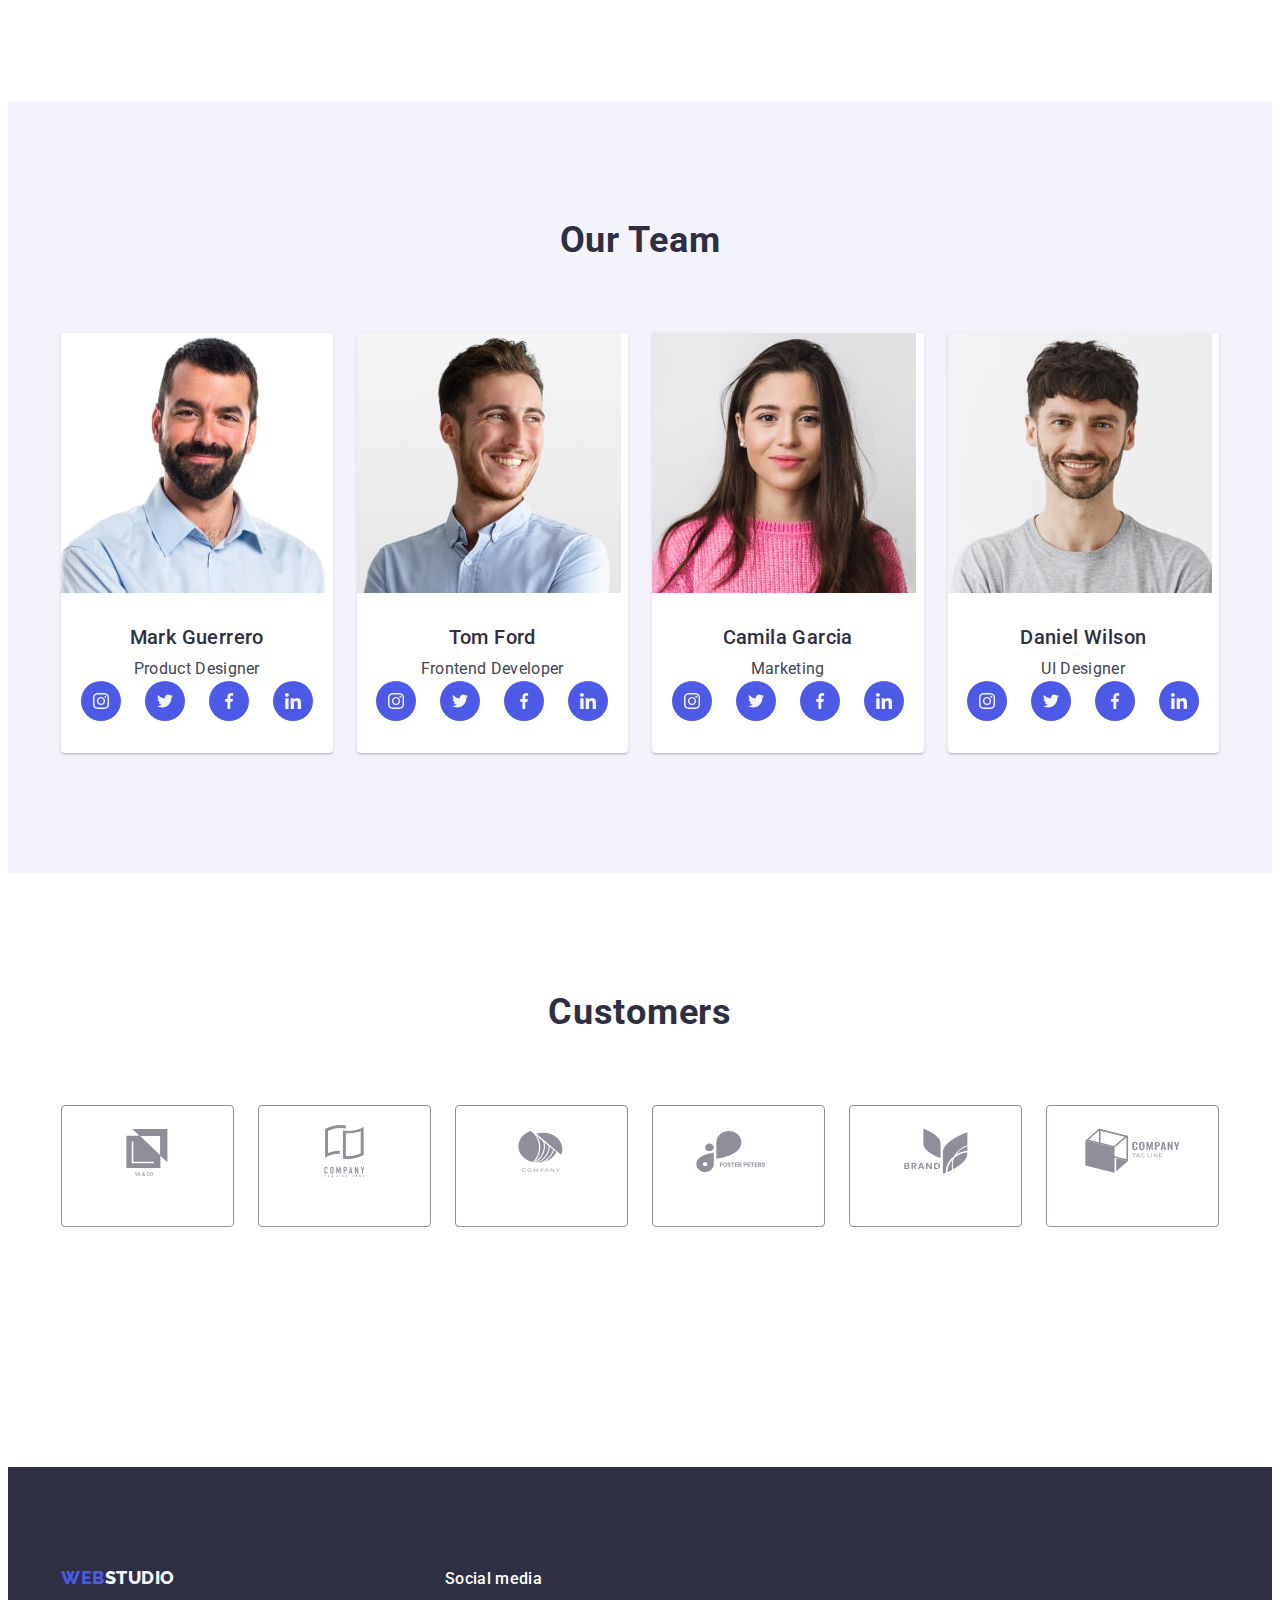
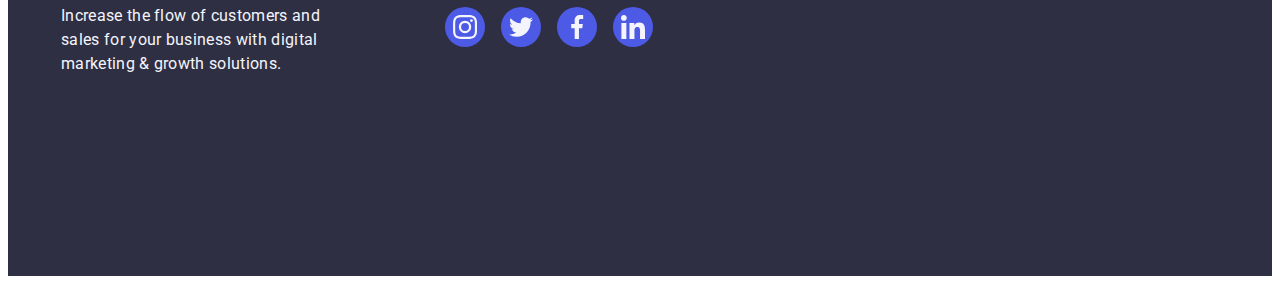
==== commit dd7837ff: "hw4" ====
--- a/index.html
+++ b/index.html
@@ -176,58 +176,57 @@
               <div class="name-position">
                 <h3 class="team-member">Mark Guerrero</h3>
                 <p class="team-member-position">Product Designer</p>
-                <div class="team-icon">
-                  <ul class="member-icon-list list">
-                    <li class="member-icon-item">
-                      <a
-                        class="member-icon-link"
-                        href=""
-                        target="_blank"
-                        rel="no-referrer noopener"
-                      >
-                        <svg class="member-icon" width="16" height="16">
-                          <use href="./images/icons.svg#icon-instagram-2"></use>
-                        </svg>
-                      </a>
-                    </li>
-                    <li class="member-icon-item">
-                      <a
-                        class="member-icon-link"
-                        href=""
-                        target="_blank"
-                        rel="no-referrer noopener"
-                      >
-                        <svg class="member-icon" width="16" height="16">
-                          <use href="./images/icons.svg#icon-twitter-1"></use>
-                        </svg>
-                      </a>
-                    </li>
-                    <li class="member-icon-item">
-                      <a
-                        class="member-icon-link"
-                        href=""
-                        target="_blank"
-                        rel="no-referrer noopener"
-                      >
-                        <svg class="member-icon" width="16" height="16">
-                          <use href="./images/icons.svg#icon-facebook-1"></use>
-                        </svg>
-                      </a>
-                    </li>
-                    <li class="member-icon-item">
-                      <a
-                        class="member-icon-link"
-                        href=""
-                        target="_blank"
-                        rel="no-referrer noopener"
-                      >
-                        <svg class="member-icon" width="16" height="16">
-                          <use href="./images/icons.svg#icon-linkedin-1"></use>
-                        </svg>
-                      </a>
-                    </li>
-                  </ul>
-                </div>
+
+                <ul class="member-icon-list list">
+                  <li class="member-icon-item">
+                    <a
+                      class="member-icon-link"
+                      href=""
+                      target="_blank"
+                      rel="no-referrer noopener"
+                    >
+                      <svg class="member-icon" width="16" height="16">
+                        <use href="./images/icons.svg#icon-instagram-2"></use>
+                      </svg>
+                    </a>
+                  </li>
+                  <li class="member-icon-item">
+                    <a
+                      class="member-icon-link"
+                      href=""
+                      target="_blank"
+                      rel="no-referrer noopener"
+                    >
+                      <svg class="member-icon" width="16" height="16">
+                        <use href="./images/icons.svg#icon-twitter-1"></use>
+                      </svg>
+                    </a>
+                  </li>
+                  <li class="member-icon-item">
+                    <a
+                      class="member-icon-link"
+                      href=""
+                      target="_blank"
+                      rel="no-referrer noopener"
+                    >
+                      <svg class="member-icon" width="16" height="16">
+                        <use href="./images/icons.svg#icon-facebook-1"></use>
+                      </svg>
+                    </a>
+                  </li>
+                  <li class="member-icon-item">
+                    <a
+                      class="member-icon-link"
+                      href=""
+                      target="_blank"
+                      rel="no-referrer noopener"
+                    >
+                      <svg class="member-icon" width="16" height="16">
+                        <use href="./images/icons.svg#icon-linkedin-1"></use>
+                      </svg>
+                    </a>
+                  </li>
+                </ul>
               </div>
             </li>
             <li class="team-item">
@@ -240,58 +239,57 @@
               <div class="name-position">
                 <h3 class="team-member">Tom Ford</h3>
                 <p class="team-member-position">Frontend Developer</p>
-                <div class="team-icon">
-                  <ul class="member-icon-list list">
-                    <li class="member-icon-item">
-                      <a
-                        class="member-icon-link"
-                        href=""
-                        target="_blank"
-                        rel="no-referrer noopener"
-                      >
-                        <svg class="member-icon" width="16" height="16">
-                          <use href="./images/icons.svg#icon-instagram-2"></use>
-                        </svg>
-                      </a>
-                    </li>
-                    <li class="member-icon-item">
-                      <a
-                        class="member-icon-link"
-                        href=""
-                        target="_blank"
-                        rel="no-referrer noopener"
-                      >
-                        <svg class="member-icon" width="16" height="16">
-                          <use href="./images/icons.svg#icon-twitter-1"></use>
-                        </svg>
-                      </a>
-                    </li>
-                    <li class="member-icon-item">
-                      <a
-                        class="member-icon-link"
-                        href=""
-                        target="_blank"
-                        rel="no-referrer noopener"
-                      >
-                        <svg class="member-icon" width="16" height="16">
-                          <use href="./images/icons.svg#icon-facebook-1"></use>
-                        </svg>
-                      </a>
-                    </li>
-                    <li class="member-icon-item">
-                      <a
-                        class="member-icon-link"
-                        href=""
-                        target="_blank"
-                        rel="no-referrer noopener"
-                      >
-                        <svg class="member-icon" width="16" height="16">
-                          <use href="./images/icons.svg#icon-linkedin-1"></use>
-                        </svg>
-                      </a>
-                    </li>
-                  </ul>
-                </div>
+
+                <ul class="member-icon-list list">
+                  <li class="member-icon-item">
+                    <a
+                      class="member-icon-link"
+                      href=""
+                      target="_blank"
+                      rel="no-referrer noopener"
+                    >
+                      <svg class="member-icon" width="16" height="16">
+                        <use href="./images/icons.svg#icon-instagram-2"></use>
+                      </svg>
+                    </a>
+                  </li>
+                  <li class="member-icon-item">
+                    <a
+                      class="member-icon-link"
+                      href=""
+                      target="_blank"
+                      rel="no-referrer noopener"
+                    >
+                      <svg class="member-icon" width="16" height="16">
+                        <use href="./images/icons.svg#icon-twitter-1"></use>
+                      </svg>
+                    </a>
+                  </li>
+                  <li class="member-icon-item">
+                    <a
+                      class="member-icon-link"
+                      href=""
+                      target="_blank"
+                      rel="no-referrer noopener"
+                    >
+                      <svg class="member-icon" width="16" height="16">
+                        <use href="./images/icons.svg#icon-facebook-1"></use>
+                      </svg>
+                    </a>
+                  </li>
+                  <li class="member-icon-item">
+                    <a
+                      class="member-icon-link"
+                      href=""
+                      target="_blank"
+                      rel="no-referrer noopener"
+                    >
+                      <svg class="member-icon" width="16" height="16">
+                        <use href="./images/icons.svg#icon-linkedin-1"></use>
+                      </svg>
+                    </a>
+                  </li>
+                </ul>
               </div>
             </li>
             <li class="team-item">
@@ -304,58 +302,57 @@
               <div class="name-position">
                 <h3 class="team-member">Camila Garcia</h3>
                 <p class="team-member-position">Marketing</p>
-                <div class="team-icon">
-                  <ul class="member-icon-list list">
-                    <li class="member-icon-item">
-                      <a
-                        class="member-icon-link"
-                        href=""
-                        target="_blank"
-                        rel="no-referrer noopener"
-                      >
-                        <svg class="member-icon" width="16" height="16">
-                          <use href="./images/icons.svg#icon-instagram-2"></use>
-                        </svg>
-                      </a>
-                    </li>
-                    <li class="member-icon-item">
-                      <a
-                        class="member-icon-link"
-                        href=""
-                        target="_blank"
-                        rel="no-referrer noopener"
-                      >
-                        <svg class="member-icon" width="16" height="16">
-                          <use href="./images/icons.svg#icon-twitter-1"></use>
-                        </svg>
-                      </a>
-                    </li>
-                    <li class="member-icon-item">
-                      <a
-                        class="member-icon-link"
-                        href=""
-                        target="_blank"
-                        rel="no-referrer noopener"
-                      >
-                        <svg class="member-icon" width="16" height="16">
-                          <use href="./images/icons.svg#icon-facebook-1"></use>
-                        </svg>
-                      </a>
-                    </li>
-                    <li class="member-icon-item">
-                      <a
-                        class="member-icon-link"
-                        href=""
-                        target="_blank"
-                        rel="no-referrer noopener"
-                      >
-                        <svg class="member-icon" width="16" height="16">
-                          <use href="./images/icons.svg#icon-linkedin-1"></use>
-                        </svg>
-                      </a>
-                    </li>
-                  </ul>
-                </div>
+
+                <ul class="member-icon-list list">
+                  <li class="member-icon-item">
+                    <a
+                      class="member-icon-link"
+                      href=""
+                      target="_blank"
+                      rel="no-referrer noopener"
+                    >
+                      <svg class="member-icon" width="16" height="16">
+                        <use href="./images/icons.svg#icon-instagram-2"></use>
+                      </svg>
+                    </a>
+                  </li>
+                  <li class="member-icon-item">
+                    <a
+                      class="member-icon-link"
+                      href=""
+                      target="_blank"
+                      rel="no-referrer noopener"
+                    >
+                      <svg class="member-icon" width="16" height="16">
+                        <use href="./images/icons.svg#icon-twitter-1"></use>
+                      </svg>
+                    </a>
+                  </li>
+                  <li class="member-icon-item">
+                    <a
+                      class="member-icon-link"
+                      href=""
+                      target="_blank"
+                      rel="no-referrer noopener"
+                    >
+                      <svg class="member-icon" width="16" height="16">
+                        <use href="./images/icons.svg#icon-facebook-1"></use>
+                      </svg>
+                    </a>
+                  </li>
+                  <li class="member-icon-item">
+                    <a
+                      class="member-icon-link"
+                      href=""
+                      target="_blank"
+                      rel="no-referrer noopener"
+                    >
+                      <svg class="member-icon" width="16" height="16">
+                        <use href="./images/icons.svg#icon-linkedin-1"></use>
+                      </svg>
+                    </a>
+                  </li>
+                </ul>
               </div>
             </li>
             <li class="team-item">
@@ -368,58 +365,57 @@
               <div class="name-position">
                 <h3 class="team-member">Daniel Wilson</h3>
                 <p class="team-member-position">UI Designer</p>
-                <div class="team-icon">
-                  <ul class="member-icon-list list">
-                    <li class="member-icon-item">
-                      <a
-                        class="member-icon-link"
-                        href=""
-                        target="_blank"
-                        rel="no-referrer noopener"
-                      >
-                        <svg class="member-icon" width="16" height="16">
-                          <use href="./images/icons.svg#icon-instagram-2"></use>
-                        </svg>
-                      </a>
-                    </li>
-                    <li class="member-icon-item">
-                      <a
-                        class="member-icon-link"
-                        href=""
-                        target="_blank"
-                        rel="no-referrer noopener"
-                      >
-                        <svg class="member-icon" width="16" height="16">
-                          <use href="./images/icons.svg#icon-twitter-1"></use>
-                        </svg>
-                      </a>
-                    </li>
-                    <li class="member-icon-item">
-                      <a
-                        class="member-icon-link"
-                        href=""
-                        target="_blank"
-                        rel="no-referrer noopener"
-                      >
-                        <svg class="member-icon" width="16" height="16">
-                          <use href="./images/icons.svg#icon-facebook-1"></use>
-                        </svg>
-                      </a>
-                    </li>
-                    <li class="member-icon-item">
-                      <a
-                        class="member-icon-link"
-                        href=""
-                        target="_blank"
-                        rel="no-referrer noopener"
-                      >
-                        <svg class="member-icon" width="16" height="16">
-                          <use href="./images/icons.svg#icon-linkedin-1"></use>
-                        </svg>
-                      </a>
-                    </li>
-                  </ul>
-                </div>
+
+                <ul class="member-icon-list list">
+                  <li class="member-icon-item">
+                    <a
+                      class="member-icon-link"
+                      href=""
+                      target="_blank"
+                      rel="no-referrer noopener"
+                    >
+                      <svg class="member-icon" width="16" height="16">
+                        <use href="./images/icons.svg#icon-instagram-2"></use>
+                      </svg>
+                    </a>
+                  </li>
+                  <li class="member-icon-item">
+                    <a
+                      class="member-icon-link"
+                      href=""
+                      target="_blank"
+                      rel="no-referrer noopener"
+                    >
+                      <svg class="member-icon" width="16" height="16">
+                        <use href="./images/icons.svg#icon-twitter-1"></use>
+                      </svg>
+                    </a>
+                  </li>
+                  <li class="member-icon-item">
+                    <a
+                      class="member-icon-link"
+                      href=""
+                      target="_blank"
+                      rel="no-referrer noopener"
+                    >
+                      <svg class="member-icon" width="16" height="16">
+                        <use href="./images/icons.svg#icon-facebook-1"></use>
+                      </svg>
+                    </a>
+                  </li>
+                  <li class="member-icon-item">
+                    <a
+                      class="member-icon-link"
+                      href=""
+                      target="_blank"
+                      rel="no-referrer noopener"
+                    >
+                      <svg class="member-icon" width="16" height="16">
+                        <use href="./images/icons.svg#icon-linkedin-1"></use>
+                      </svg>
+                    </a>
+                  </li>
+                </ul>
               </div>
             </li>
           </ul>
--- a/css/styles.css
+++ b/css/styles.css
@@ -231,8 +231,8 @@
     box-shadow: 0px 4px 4px rgba(0, 0, 0, 0.15);
     padding: 16px 32px;
     margin: auto;
-    transition:  background-color 250ms cubic-bezier(0.4, 0, 0.2, 1),
-            border 250ms cubic-bezier(0.4, 0, 0.2, 1);
+    transition:  background-color 250ms cubic-bezier(0.4, 0, 0.2, 1);
+            
 }
 
 .hero-button:hover,
@@ -395,20 +395,22 @@
 }
 
   .member-icon-item {
+    display: flex;
+    align-items: center;
+    justify-content: center;
+    gap: 24px;
     width: 40px;
     height: 40px;
 
   }
 .member-icon-link{
+    width: 100%;
+    height: 100%;
+    background-color: #4D5AE5;
+    border-radius: 50%;
     display: flex;
     align-items: center;
     justify-content: center;
-  width: 100%;
-  height: 100%;
-    background-color:var(--logo-color);
-    border-radius: 50%;
-    gap:24px;
-    padding:12px;
     transition: color 250ms cubic-bezier(0.4, 0, 0.2, 1);
 
 }
@@ -461,21 +463,21 @@
 }
 
 .customers-link{
-    color: #8E8F99;
     width: 100%;
     height: 100%;
+    color: #8E8F99;
     border-radius: 4px;
-    border: 1px solid #8e8f99;
-    display: flex;
+    
     align-items: center;
     justify-content: center;
     transition: border-color 250ms cubic-bezier(0.4, 0, 0.2, 1), color 250ms cubic-bezier(0.4, 0, 0.2, 1);
-        ;
+
 }
 
 .customers-link:hover,
 .customers-link:focus{
    color: #404BBF;
+    border-color: #404bbf;
 }
 
 .customers-icon{
@@ -698,9 +700,9 @@
    
 }
 
-.overlay:hover .products-cover-text,
-.overlay:focus .products-cover-text{
-    transform: translateY(0);
+.cards-item:hover .products-cover-text,
+.cards-item:focus .products-cover-text{
+    transform: translateY(0%);
 }
 
 .backdrop{
@@ -709,7 +711,8 @@
     width: 100vw;
     height: 100vh;
    background-color: rgba(46, 47, 66, 0.4);
-   transition: opasity 250ms cubic-bezier(0.4, 0, 0.2, 1), visibility 250ms cubic-bezier(0.4, 0, 0.2, 1);
+   transition: opacity 250ms cubic-bezier(0.4, 0, 0.2, 1),
+    visibility 250ms cubic-bezier(0.4, 0, 0.2, 1);
 
 }
 
@@ -724,6 +727,9 @@
     background-color: #FCFCFC;
     border-radius: 4px;
     transition: transform 250ms cubic-bezier(0.4, 0, 0.2, 1);
+    box-shadow:0px 1px 1px rgba(0, 0, 0, 0.14),
+        0px 1px 3px rgba(0, 0, 0, 0.12),
+        0px 2px 1px rgba(0, 0, 0, 0.2);
 }
 
 .modal-btn{
@@ -752,8 +758,9 @@
 .close-btn{
     transition: fill 250ms cubic-bezier(0.4, 0, 0.2, 1);
 }
-.close-btn:hover,
-.close-btn:focus{
+
+.modal-btn:hover .close-btn,
+.modal-btn:focus .close-btn{
     fill: #ffffff;
 }
 
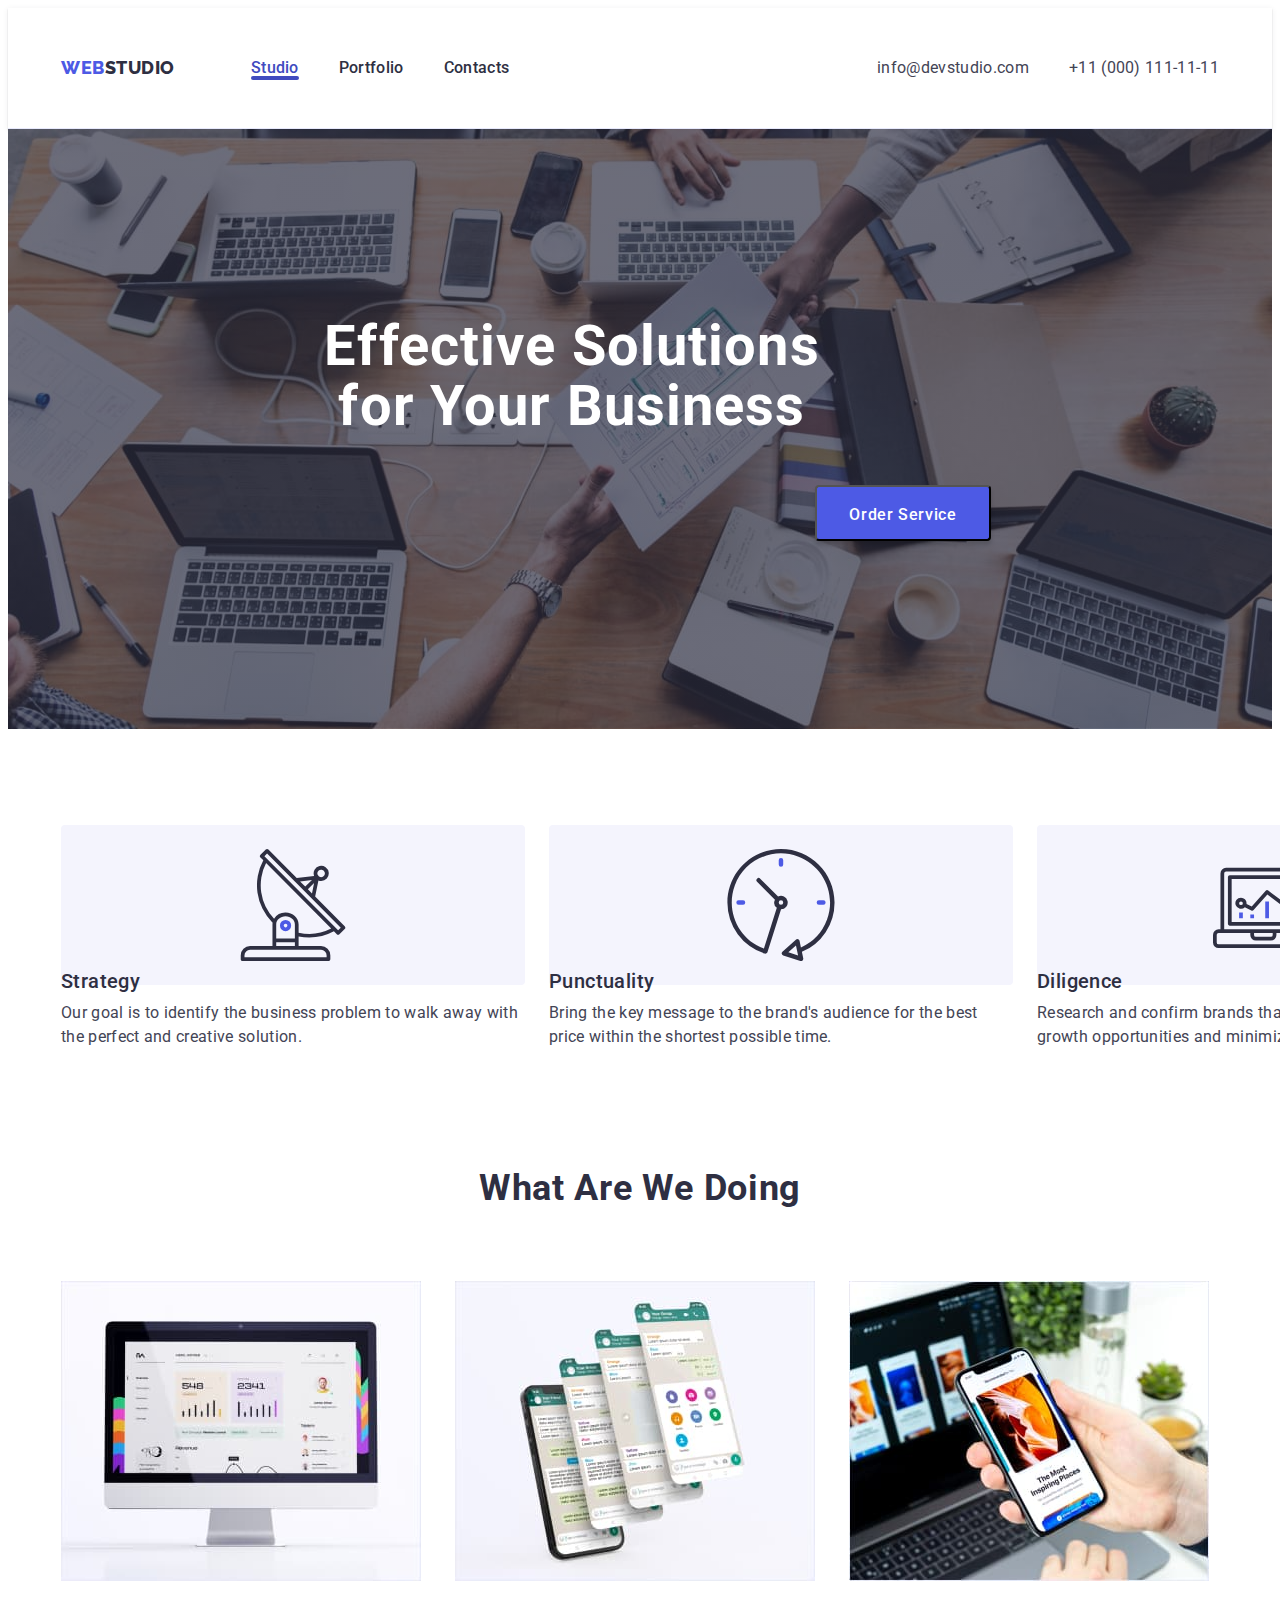
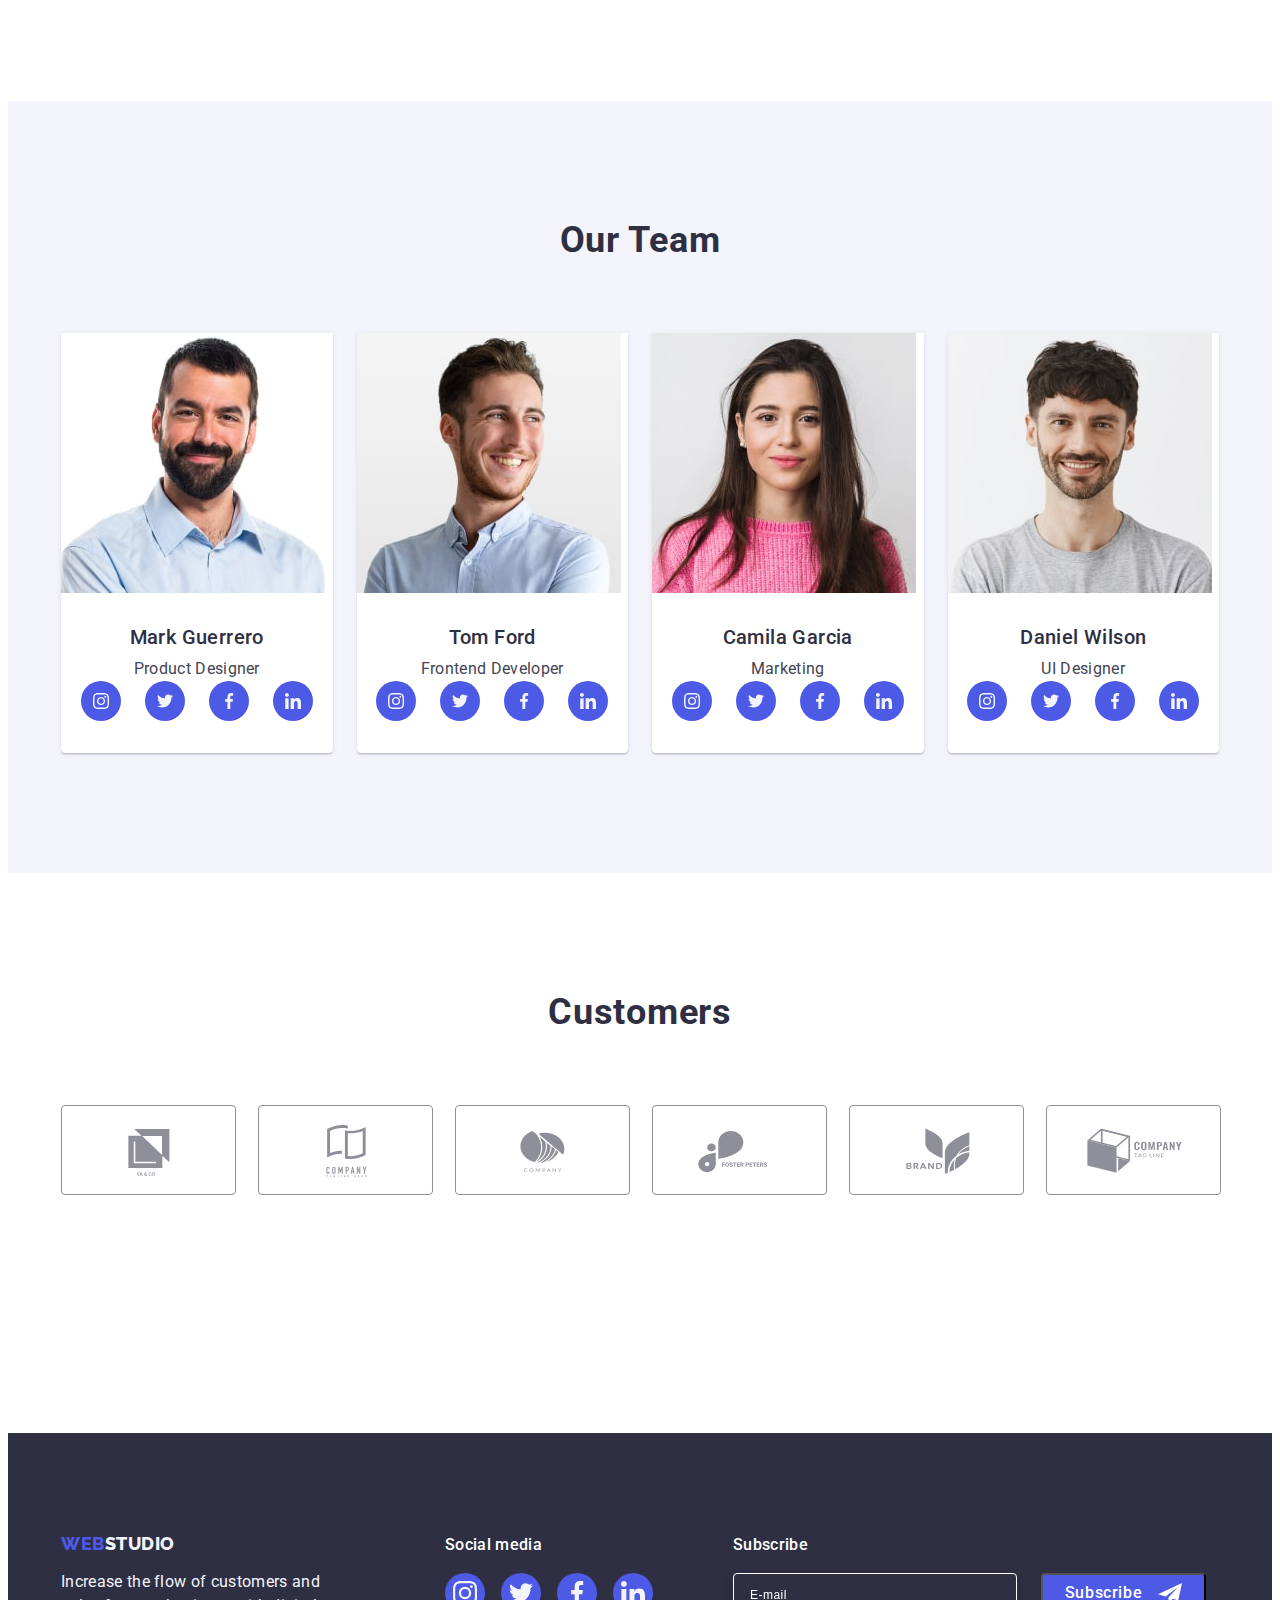
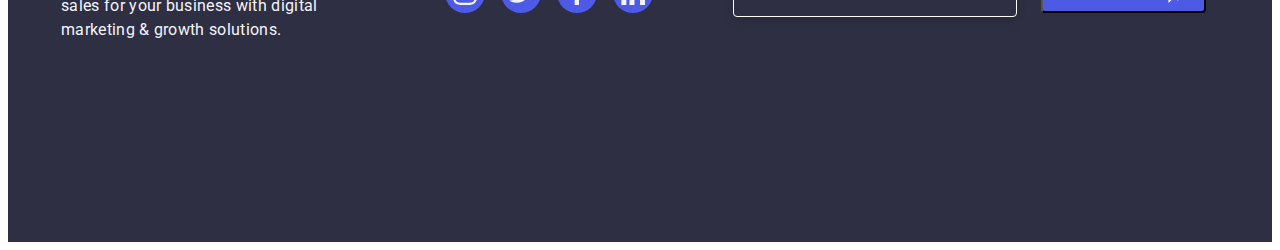
==== commit 4584bed6: "hw5" ====
--- a/index.html
+++ b/index.html
@@ -574,6 +574,28 @@
             </li>
           </ul>
         </div>
+
+        <!---------------Subscribe--------------------->
+
+        <div class="subscribe">
+          <p class="subscribe-text">Subscribe</p>
+          <form class="form-subscribe">
+            <label class="label-subscribe">
+              <input
+                class="subscribe-input"
+                type="email"
+                name="email"
+                placeholder="E-mail"
+              />
+            </label>
+            <button class="btn-subscribe" type="button">
+              Subscribe
+              <svg class="subscribe-icon" width="24" height="24">
+                <use href="./images/icons.svg#icon-icon-send"></use>
+              </svg>
+            </button>
+          </form>
+        </div>
       </div>
     </footer>
     <div class="backdrop is-hidden" data-modal>
@@ -583,6 +605,77 @@
             <use href="./images/icons.svg#icon-close-black-btn"></use>
           </svg>
         </button>
+        <p class="modal-title">Leave your contacts and we will call you back</p>
+        <form class="modal-form">
+          <div class="modal-field">
+            <label for="user-name" class="modal-label">Name</label>
+            <div class="input-wrap">
+              <input
+                type="text"
+                name="user-name"
+                id="user-name"
+                class="modal-input"
+              />
+              <svg class="input-icon" width="13" height="13">
+                <use href="./images/icons.svg#icon-modal-person-icon"></use>
+              </svg>
+            </div>
+          </div>
+          <div class="modal-field">
+            <label for="user-phone" class="modal-label">Phone</label>
+            <div class="input-wrap">
+              <input
+                type="tel"
+                name="user-phone"
+                id="user-phone"
+                class="modal-input"
+              />
+              <svg class="input-icon" width="13" height="13">
+                <use href="./images/icons.svg#icon-modal-phone"></use>
+              </svg>
+            </div>
+          </div>
+          <div class="modal-field">
+            <label for="user-email" class="modal-label">Email</label>
+            <div class="input-wrap">
+              <input
+                type="email"
+                id="user-email"
+                name="user-email"
+                class="modal-input"
+              />
+              <svg class="input-icon" width="13" height="13">
+                <use href="./images/icons.svg#icon-modal-email"></use>
+              </svg>
+            </div>
+          </div>
+          <div class="modal-field">
+            <textarea
+              name="modal-text"
+              placeholder="Text input"
+              class="modal-text-area"
+            ></textarea>
+          </div>
+          <div class="modal-field">
+            <input
+              type="checkbox"
+              name="policy"
+              id="policy"
+              class="input-check visually-hidden"
+              value="true"
+            />
+            <label for="policy" class="check-text"
+              ><span>
+                <svg class="check-icon" width="10" height="8">
+                  <use href="./images/icons.svg#icon-check"></use>
+                </svg> </span
+              >I accept the terms and conditions of the
+              <a href="">Privacy Policy</a>
+            </label>
+          </div>
+
+          <button type="submit" class="modal-send-btn">Send</button>
+        </form>
       </div>
     </div>
     <script src="./js/modal.js"></script>
--- a/css/styles.css
+++ b/css/styles.css
@@ -401,6 +401,7 @@
     gap: 24px;
     width: 40px;
     height: 40px;
+    
 
   }
 .member-icon-link{
@@ -411,7 +412,7 @@
     display: flex;
     align-items: center;
     justify-content: center;
-    transition: color 250ms cubic-bezier(0.4, 0, 0.2, 1);
+    transition: background-color 250ms cubic-bezier(0.4, 0, 0.2, 1);
 
 }
 
@@ -448,11 +449,9 @@
 }
 
 .customers-item{
-    border: 1px solid #8E8F99;
-    border-radius: 4px;
-    width: calc((100% - 120px )/ 6);
+     width: calc((100% - 120px )/ 6);
     height: 88px;
-    padding: 16px 32px;
+    
     
  
 }
@@ -463,11 +462,12 @@
 }
 
 .customers-link{
+    display: flex;
     width: 100%;
     height: 100%;
     color: #8E8F99;
     border-radius: 4px;
-    
+    border: 1px solid #8E8F99;
     align-items: center;
     justify-content: center;
     transition: border-color 250ms cubic-bezier(0.4, 0, 0.2, 1), color 250ms cubic-bezier(0.4, 0, 0.2, 1);
@@ -730,6 +730,7 @@
     box-shadow:0px 1px 1px rgba(0, 0, 0, 0.14),
         0px 1px 3px rgba(0, 0, 0, 0.12),
         0px 2px 1px rgba(0, 0, 0, 0.2);
+    padding: 72px 24px 24px;
 }
 
 .modal-btn{
@@ -774,3 +775,207 @@
     transform: translate(-50%, -50%) scaleY(0);
 }
 
+
+.subscribe-text{
+    font-weight: 500;
+    font-size: 16px;
+    line-height: 1.5;
+    letter-spacing: 0.02em;
+    color: #FFFFFF;
+    margin-left: 80px;
+}
+
+.form-subscribe{
+    display: flex;
+    margin-top: 16px;
+    margin-left: 80px;
+    gap:24px;
+}
+
+.subscribe-input{
+  background-color: #2E2F42;
+  border:  1px solid #FFFFFF;
+  border-radius: 4px;
+  width: 264px;
+  height: 40px;
+  font-weight: 400;
+  font-size: 12px;
+  line-height: 1.5;
+  padding-left: 16px;
+  letter-spacing: 0.04em;
+  filter: drop-shadow(0px 4px 4px rgba(0, 0, 0, 0.15));
+  color: #FFFFFF;
+}
+
+.subscribe-input::placeholder{
+    color: #FFFFFF;
+}
+
+.btn-subscribe{
+    display: flex;
+    align-items: center;
+    justify-content: center;
+    font-family: "Roboto",sans-serif;
+    font-weight: 500;
+    font-size: 16px;
+    line-height: 1.5;
+    align-items: center;
+    text-align: center;
+    letter-spacing: 0.04em;
+    color: #FFFFFF;
+    background: #4D5AE5;
+    border-radius: 4px;
+    gap: 16px;
+    min-width: 165px;
+    height: 40px;
+    cursor: pointer;
+    
+   
+}
+
+.subscribe-icon{
+    fill:  #FFFFFF;
+}
+
+.modal-title{
+    max-width: 360px;
+    font-weight: 500;
+    font-size: 16px;
+    line-height: 1.5;
+    text-align: center;
+    letter-spacing: 0.02em;
+    color: #2E2F42;
+    margin-bottom: 16px;
+    
+
+}
+
+.modal-input{
+    width: 100%;
+    height: 40px;
+    border: 1px solid rgba(46, 47, 66, 0.4);
+    border-radius: 4px;
+    background-color: transparent;
+    padding-left: 34px;
+    outline: transparent;
+    transition: border-color 250ms cubic-bezier(0.4, 0, 0.2, 1);
+    
+
+}
+
+.modal-label{
+    font-size: 12px;
+    line-height: 1.17;
+    letter-spacing: 0.04em;
+    color: #8E8F99;
+    margin-bottom: 4px;
+    display: inline-block;
+}
+
+.input-icon{
+    fill: #2E2F42;
+    position:absolute;
+    left: 16px;
+    top: 50%;
+    transform: translateY(-50%);
+    transition: fill 250ms cubic-bezier(0.4, 0, 0.2, 1);;
+   
+}
+
+.input-wrap{
+    position: relative;
+}
+
+.modal-field{
+    margin-bottom: 8px;
+}
+
+.modal-input:focus{
+    border: 1px solid #4D5AE5;
+        border-radius: 4px;
+}
+
+.modal-input:focus + .input-icon{
+    fill:#4D5AE5
+}
+.modal-text-area{
+    width: 100%;
+    height: 120px;
+    border: 1px solid rgba(46, 47, 66, 0.4);
+    border-radius: 4px;
+    background-color: transparent;
+    padding-top: 8px;
+    padding-left: 16px;
+    outline: transparent;
+    resize: none;
+}
+
+.modal-text-area::placeholder{
+    font-size: 12px;
+    line-height: 1.17;
+    letter-spacing: 0.04em;
+    color: rgba(46, 47, 66, 0.4);
+}
+
+.check-text{
+    font-size: 12px;
+    line-height: 1.17;
+    letter-spacing: 0.04em;
+    color: #8E8F99;
+    display: flex;
+    align-items: center;
+   
+}
+
+.check-text a{
+    color: #4D5AE5;
+    text-decoration: underline;
+}
+
+.check-text span{
+    width: 16px;
+    height: 16px;
+    border: 1px solid rgba(46, 47, 66, 0.4);
+    border-radius: 2px;
+    margin-right: 8px;
+    display: flex;
+    align-items: center;
+    justify-content: center;
+    fill: transparent;
+   
+}
+
+.input-check:checked + .check-text span{
+    background: #404BBF;
+    border: none;
+    fill: #F4F4FD;
+    
+}
+.modal-send-btn{
+    font-weight: 500;
+    font-size: 16px;
+    line-height: 1.5;
+    letter-spacing: 0.04em;
+    color: #FFFFFF;
+    padding: 16px 32px;
+    background: #4D5AE5;
+        box-shadow: 0px 4px 4px rgba(0, 0, 0, 0.15);
+        border-radius: 4px;
+        border: none;
+        cursor: pointer;
+        min-width: 169px;
+            height: 56px;
+            margin: 24px 96px 0px 95px; 
+            transition: background-color 250ms cubic-bezier(0.4, 0, 0.2, 1);
+}
+.modal-send-btn:is(:hover, :focus){
+background-color: #404BBF;
+    box-shadow: 0px 1px 6px rgba(46, 47, 66, 0.08),
+        0px 1px 1px rgba(46, 47, 66, 0.16),
+        0px 2px 1px rgba(46, 47, 66, 0.08);
+}
+
+.input-check:focus + .check-text span{
+   border-color: #404BBF;
+}
+
